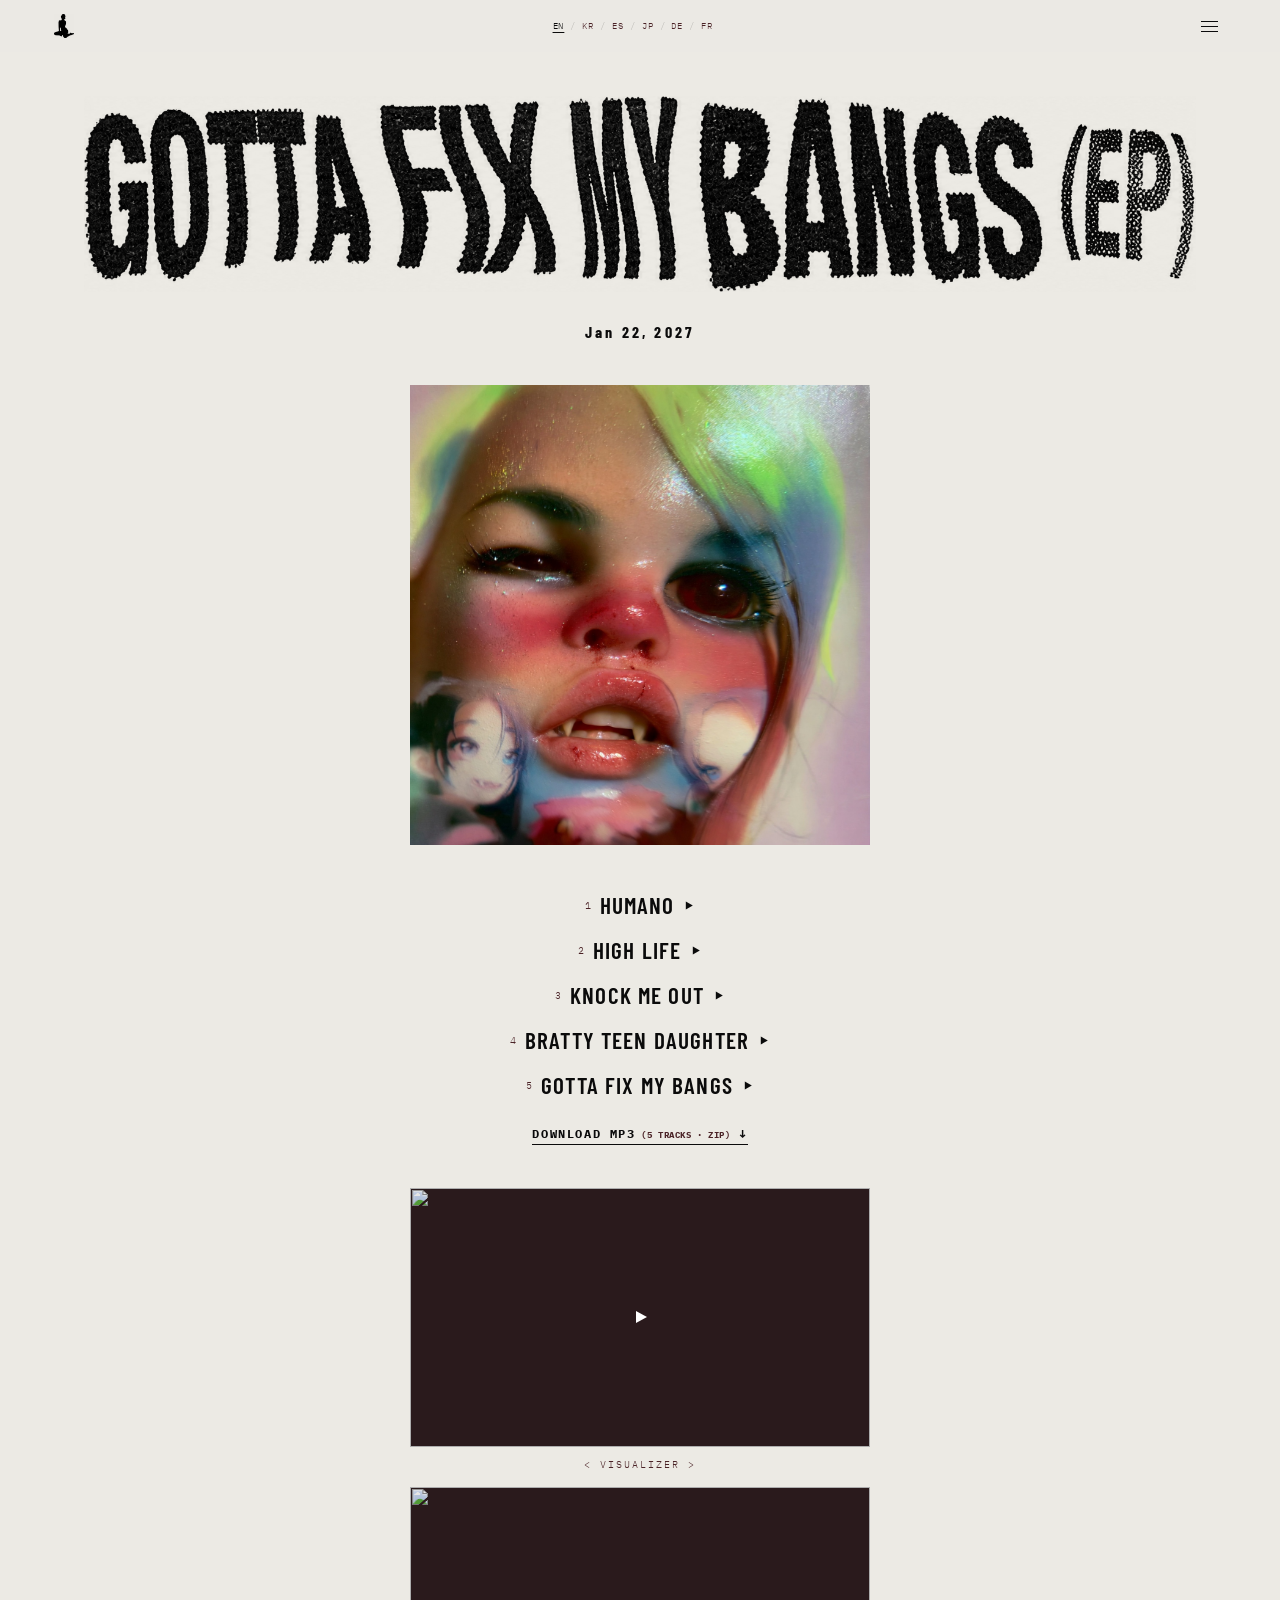
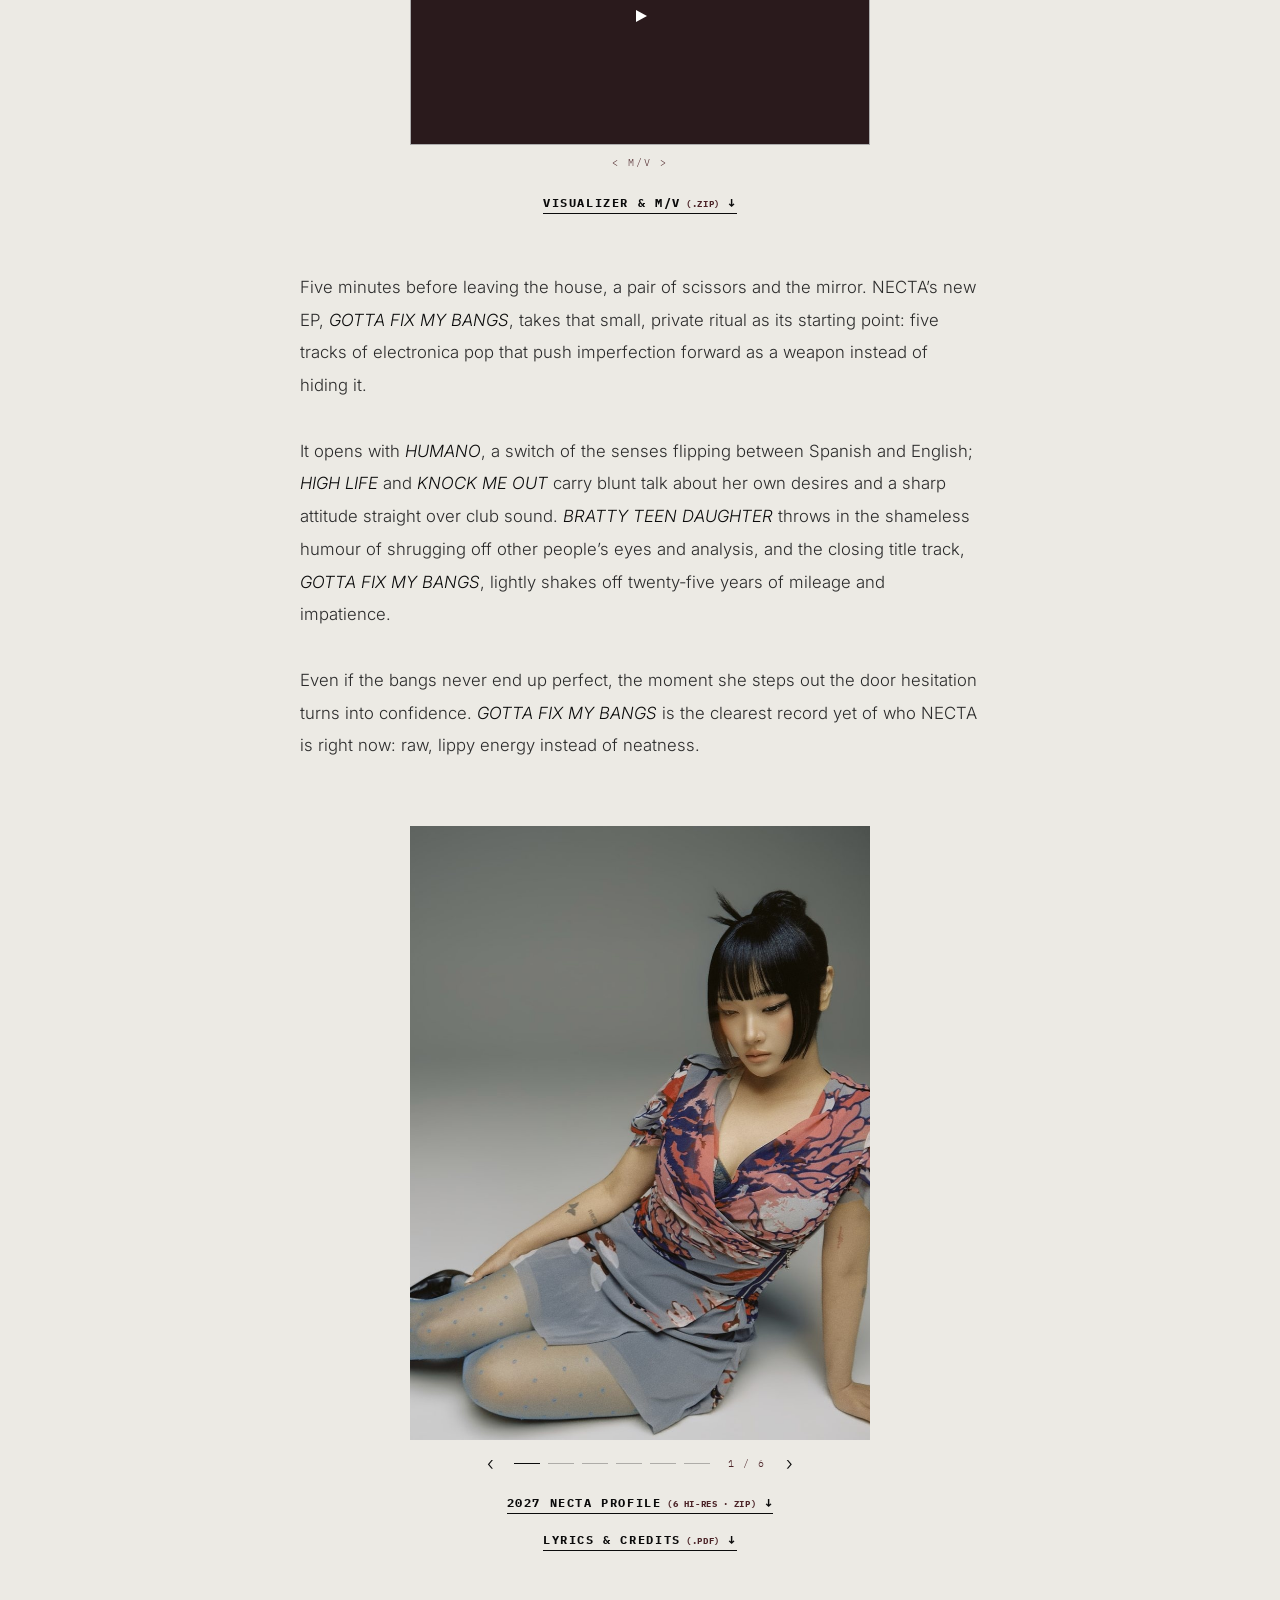
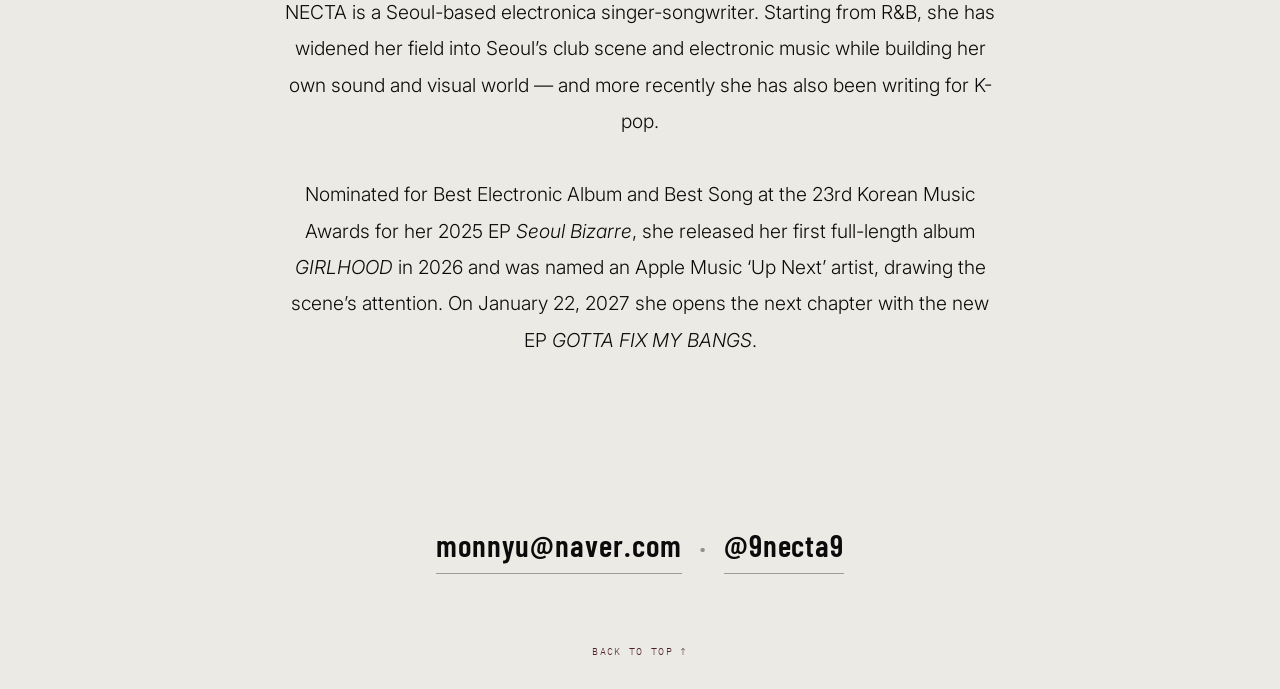
==== index.html @ b42c8fb1 "Background: pink on mobile, neutral paper on desktop (768px+)" ====
<!DOCTYPE html>
<html lang="en" data-lang="en">
<head>
<meta charset="utf-8">
<meta name="viewport" content="width=device-width, initial-scale=1">
<title>NECTA — GOTTA FIX MY BANGS</title>
<meta name="description" content="NECTA — Seoul-based electronica singer-songwriter. New EP 'GOTTA FIX MY BANGS', January 22, 2027. Press photos, contact.">
<meta property="og:type" content="website">
<meta property="og:site_name" content="NECTA">
<meta property="og:title" content="NECTA — GOTTA FIX MY BANGS">
<meta property="og:description" content="Seoul-based electronica singer-songwriter. New EP 'GOTTA FIX MY BANGS' — January 22, 2027.">
<meta property="og:url" content="https://9necta9.github.io/">
<meta property="og:image" content="https://9necta9.github.io/assets/photos/og-sq.jpg">
<meta name="twitter:card" content="summary_large_image">
<meta name="theme-color" content="#e85d6f">
<link rel="icon" href="assets/favicon.svg" type="image/svg+xml">
<link rel="apple-touch-icon" href="assets/photos/og-sq.jpg">
<link rel="preconnect" href="https://fonts.googleapis.com">
<link rel="preconnect" href="https://fonts.gstatic.com" crossorigin>
<link href="https://fonts.googleapis.com/css2?family=Barlow+Condensed:wght@500;600;700;800&family=IBM+Plex+Mono:wght@400;500&family=Inter:wght@300;400;500&family=Instrument+Serif:ital@0;1&family=Noto+Sans+KR:wght@300;400;600&family=Noto+Sans+JP:wght@300;400;600&display=swap" rel="stylesheet">
<link rel="stylesheet" href="assets/css/style.css?v=92">
</head>
<body>

<a class="skip" href="#main"><span class="en">Skip to content</span><span class="kr">본문으로</span><span class="es">Ir al contenido</span><span class="jp">本文へ</span><span class="de">Zum Inhalt</span><span class="fr">Aller au contenu</span></a>

<header class="nav" id="siteNav">
  <a class="brand" href="#top" aria-label="NECTA — top"><img class="brand-mark" src="assets/cursor-necta.png" alt="NECTA" width="39" height="48"></a>
  <div class="lang" role="group" aria-label="Language / 언어 / Idioma / 言語 / Sprache">
    <button type="button" data-set-lang="en" class="is-active" aria-pressed="true">EN</button>
    <span class="lang-sep" aria-hidden="true">/</span>
    <button type="button" data-set-lang="kr" aria-pressed="false">KR</button>
    <span class="lang-sep" aria-hidden="true">/</span>
    <button type="button" data-set-lang="es" aria-pressed="false">ES</button>
    <span class="lang-sep" aria-hidden="true">/</span>
    <button type="button" data-set-lang="jp" aria-pressed="false">JP</button>
    <span class="lang-sep" aria-hidden="true">/</span>
    <button type="button" data-set-lang="de" aria-pressed="false">DE</button>
    <span class="lang-sep" aria-hidden="true">/</span>
    <button type="button" data-set-lang="fr" aria-pressed="false">FR</button>
  </div>
  <button class="menu-btn" id="menuBtn" type="button" aria-expanded="false" aria-controls="navLinks" aria-label="Menu">
    <span class="menu-ico" aria-hidden="true"><i></i><i></i><i></i></span>
  </button>

  <nav class="nav-links" id="navLinks" aria-label="Index">
    <a href="#ep"><span class="en">EP</span><span class="kr">EP</span><span class="es">EP</span><span class="jp">EP</span><span class="de">EP</span></a>
    <a href="#info"><span class="en">Contact</span><span class="kr">연락</span><span class="es">Contacto</span><span class="jp">お問い合わせ</span><span class="de">Kontakt</span><span class="fr">Contact</span></a>
  </nav>
</header>

<main id="main">

  <!-- POSTER -->
  <section class="poster" id="ep">
    <div class="wrap">

      <h2 class="poster-title">
        <img class="poster-title-img" src="assets/title-gotta-fix-my-bangs.png" alt="GOTTA FIX MY BANGS (EP)" width="1882" height="332">
      </h2>

      <p class="poster-date">
        <span class="en">Jan 22, 2027</span>
        <span class="kr">2027.01.22</span>
        <span class="es">22 de enero de 2027</span>
        <span class="jp">2027.01.22</span>
        <span class="de">22.01.2027</span>
        <span class="fr">22 janv. 2027</span>
      </p>

      <figure class="cover-art">
        <img src="assets/covers/high-life.jpg" alt="GOTTA FIX MY BANGS — cover art" width="1254" height="1254">
      </figure>

      <ol class="tracks">
        <li>
          <button class="tr-row" type="button" data-src="assets/audio/01-humano.mp3" data-title="HUMANO" aria-label="Play HUMANO">
            <span class="tr-n">1</span>
            <span class="tr-t">HUMANO</span>
            <svg class="tr-ico tr-ico--play" viewBox="0 0 24 24" aria-hidden="true"><path d="M7 4.5v15L20 12z"/></svg>
            <svg class="tr-ico tr-ico--pause" viewBox="0 0 24 24" aria-hidden="true"><path d="M6.5 4.5h4v15h-4zM13.5 4.5h4v15h-4z"/></svg>
          </button>
        </li>
        <li>
          <button class="tr-row" type="button" data-src="assets/audio/02-high-life.mp3" data-title="HIGH LIFE" aria-label="Play HIGH LIFE">
            <span class="tr-n">2</span>
            <span class="tr-t">HIGH LIFE</span>
            <svg class="tr-ico tr-ico--play" viewBox="0 0 24 24" aria-hidden="true"><path d="M7 4.5v15L20 12z"/></svg>
            <svg class="tr-ico tr-ico--pause" viewBox="0 0 24 24" aria-hidden="true"><path d="M6.5 4.5h4v15h-4zM13.5 4.5h4v15h-4z"/></svg>
          </button>
        </li>
        <li>
          <button class="tr-row" type="button" data-src="assets/audio/03-knock-me-out.mp3" data-title="KNOCK ME OUT" aria-label="Play KNOCK ME OUT">
            <span class="tr-n">3</span>
            <span class="tr-t">KNOCK ME OUT</span>
            <svg class="tr-ico tr-ico--play" viewBox="0 0 24 24" aria-hidden="true"><path d="M7 4.5v15L20 12z"/></svg>
            <svg class="tr-ico tr-ico--pause" viewBox="0 0 24 24" aria-hidden="true"><path d="M6.5 4.5h4v15h-4zM13.5 4.5h4v15h-4z"/></svg>
          </button>
        </li>
        <li>
          <button class="tr-row" type="button" data-src="assets/audio/04-bratty-teen-daughter.mp3" data-title="BRATTY TEEN DAUGHTER" aria-label="Play BRATTY TEEN DAUGHTER">
            <span class="tr-n">4</span>
            <span class="tr-t">BRATTY TEEN DAUGHTER</span>
            <svg class="tr-ico tr-ico--play" viewBox="0 0 24 24" aria-hidden="true"><path d="M7 4.5v15L20 12z"/></svg>
            <svg class="tr-ico tr-ico--pause" viewBox="0 0 24 24" aria-hidden="true"><path d="M6.5 4.5h4v15h-4zM13.5 4.5h4v15h-4z"/></svg>
          </button>
        </li>
        <li>
          <button class="tr-row" type="button" data-src="assets/audio/gotta-fix-my-bangs.mp3" data-title="GOTTA FIX MY BANGS" aria-label="Play GOTTA FIX MY BANGS">
            <span class="tr-n">5</span>
            <span class="tr-t">GOTTA FIX MY BANGS</span>
            <svg class="tr-ico tr-ico--play" viewBox="0 0 24 24" aria-hidden="true"><path d="M7 4.5v15L20 12z"/></svg>
            <svg class="tr-ico tr-ico--pause" viewBox="0 0 24 24" aria-hidden="true"><path d="M6.5 4.5h4v15h-4zM13.5 4.5h4v15h-4z"/></svg>
          </button>
        </li>
      </ol>

      <p class="press-dl track-dl">
        <a href="assets/NECTA-GOTTA-FIX-MY-BANGS-EP.zip" download="NECTA-GOTTA-FIX-MY-BANGS-EP.zip">
          <span class="en">Download MP3<em> (5 tracks · ZIP)</em></span>
          <span class="kr">음원 다운로드<em> (5곡 · ZIP)</em></span>
          <span class="es">Descargar MP3<em> (5 canciones · ZIP)</em></span>
          <span class="jp">音源ダウンロード<em>（5曲 · ZIP）</em></span>
          <span class="de">MP3 herunterladen<em> (5 Tracks · ZIP)</em></span>
          <span class="fr">Télécharger le MP3<em> (5 titres · ZIP)</em></span>
          <span aria-hidden="true">↓</span>
        </a>
      </p>
      <audio id="trAudio" preload="metadata"></audio>

      <div class="vids" id="videos">
        <figure class="vid-item">
          <div class="vid" data-id="TMpNwV3jur4" data-title="TONGUES ON FIRE (feat. YOUHA)">
            <button class="vid-btn" type="button" aria-label="Play TONGUES ON FIRE (feat. YOUHA)">
              <img src="https://i.ytimg.com/vi/TMpNwV3jur4/hqdefault.jpg" alt="" loading="lazy">
              <span class="vid-play" aria-hidden="true"></span>
            </button>
          </div>

          <figcaption class="vid-cap">&lt; Visualizer &gt;</figcaption>
        </figure>
        <figure class="vid-item">
          <div class="vid" data-id="tYMHT1vPHUU" data-title="PUT THEM IN SHOYU">
            <button class="vid-btn" type="button" aria-label="Play PUT THEM IN SHOYU">
              <img src="https://i.ytimg.com/vi/tYMHT1vPHUU/hqdefault.jpg" alt="" loading="lazy">
              <span class="vid-play" aria-hidden="true"></span>
            </button>
          </div>
          <figcaption class="vid-cap">&lt; M/V &gt;</figcaption>
        </figure>
      </div>

      <p class="press-dl video-dl">
        <a href="#videos" aria-disabled="true">
          <span>Visualizer &amp; M/V<em> (.zip)</em></span>
          <span aria-hidden="true">↓</span>
        </a>
      </p>

      <div class="album-note">
        <span class="en">Five minutes before leaving the house, a pair of scissors and the mirror. NECTA’s new EP, <em>GOTTA FIX MY BANGS</em>, takes that small, private ritual as its starting point: five tracks of electronica pop that push imperfection forward as a weapon instead of hiding it.<br><br>It opens with <em>HUMANO</em>, a switch of the senses flipping between Spanish and English; <em>HIGH LIFE</em> and <em>KNOCK ME OUT</em> carry blunt talk about her own desires and a sharp attitude straight over club sound. <em>BRATTY TEEN DAUGHTER</em> throws in the shameless humour of shrugging off other people’s eyes and analysis, and the closing title track, <em>GOTTA FIX MY BANGS</em>, lightly shakes off twenty-five years of mileage and impatience.<br><br>Even if the bangs never end up perfect, the moment she steps out the door hesitation turns into confidence. <em>GOTTA FIX MY BANGS</em> is the clearest record yet of who NECTA is right now: raw, lippy energy instead of neatness.</span>
        <span class="kr">외출을 5분 남기고 거울 앞에서 가위로 앞머리를 다듬는 짧은 시간. NECTA의 새 EP 「GOTTA FIX MY BANGS」는 그 사소하고 개인적인 의식을 출발점으로 삼아, 불완전함을 숨기기보다 오히려 무기로 밀고 나가는 다섯 곡의 일렉트로니카 팝이다.<br><br>스페인어와 영어를 오가며 감각의 스위치를 켜는 오프닝 〈HUMANO〉에서 시작해, 〈HIGH LIFE〉와 〈KNOCK ME OUT〉에서는 자신의 욕망을 숨기지 않는 직설적인 화법과 날 선 태도가 클럽 사운드 위에 그대로 실린다. 이어지는 〈BRATTY TEEN DAUGHTER〉는 타인의 시선과 분석을 가볍게 밀어내는 뻔뻔한 유머를 던지고, 마지막 타이틀곡 〈GOTTA FIX MY BANGS〉는 25년의 궤적과 조급함마저 가볍게 털어낸다.<br><br>앞머리를 완벽하게 고치지 못했더라도 결국 문 밖으로 나서는 순간, 주저함은 자신감으로 바뀐다. 「GOTTA FIX MY BANGS」는 단정함 대신 삐죽거리는 날것의 에너지를 택한 지금의 NECTA를 가장 선명하게 보여주는 기록이다.</span>
        <span class="es">Cinco minutos antes de salir, unas tijeras y el espejo. El nuevo EP de NECTA, <em>GOTTA FIX MY BANGS</em>, toma ese pequeño ritual privado como punto de partida: cinco canciones de pop electrónico que empujan la imperfección hacia adelante como un arma en vez de esconderla.<br><br>Abre con <em>HUMANO</em>, un interruptor de los sentidos que alterna entre el español y el inglés; en <em>HIGH LIFE</em> y <em>KNOCK ME OUT</em>, la forma directa de hablar de sus propios deseos y una actitud afilada se suben tal cual al sonido de club. <em>BRATTY TEEN DAUGHTER</em> lanza el humor descarado de apartar la mirada y el análisis ajenos, y el tema que cierra, <em>GOTTA FIX MY BANGS</em>, se sacude con ligereza veinticinco años de recorrido y prisa.<br><br>Aunque el flequillo no quede perfecto, en el momento de salir por la puerta la duda se convierte en confianza. <em>GOTTA FIX MY BANGS</em> es el registro más nítido de quién es NECTA ahora: energía cruda y respondona en lugar de pulcritud.</span>
        <span class="jp">出かける5分前、鏡の前でハサミを手に前髪を整える、その短い時間。NECTAの新作EP『GOTTA FIX MY BANGS』は、そのささやかで個人的な儀式を出発点に、不完全さを隠すのではなく武器として押し出す5曲のエレクトロニカ・ポップだ。<br><br>スペイン語と英語を行き来しながら感覚のスイッチを入れるオープニング「HUMANO」から始まり、「HIGH LIFE」「KNOCK ME OUT」では自分の欲望を隠さない直球の言葉と鋭い態度がクラブ・サウンドの上にそのまま乗る。続く「BRATTY TEEN DAUGHTER」は他人の視線や分析を軽く押し返す厚かましいユーモアを投げ、最後のタイトル曲「GOTTA FIX MY BANGS」は25年の軌跡と焦りさえも軽く振り払う。<br><br>前髪を完璧に直せなくても、結局ドアを出るその瞬間、ためらいは自信に変わる。『GOTTA FIX MY BANGS』は、整った姿ではなく、とがった生のエネルギーを選んだ今のNECTAを最も鮮明に映す記録だ。</span>
        <span class="de">Fünf Minuten vor dem Losgehen, eine Schere und der Spiegel. NECTAs neue EP <em>GOTTA FIX MY BANGS</em> nimmt dieses kleine, private Ritual zum Ausgangspunkt: fünf Stücke Elektronik-Pop, die Unvollkommenheit nicht verstecken, sondern als Waffe nach vorn schieben.<br><br>Sie beginnt mit <em>HUMANO</em>, einem Umschalten der Sinne zwischen Spanisch und Englisch; <em>HIGH LIFE</em> und <em>KNOCK ME OUT</em> tragen direkte Rede über ihre eigenen Begierden und eine scharfe Haltung direkt über den Club-Sound. <em>BRATTY TEEN DAUGHTER</em> wirft den frechen Humor hinterher, der fremde Blicke und Analysen beiseiteschiebt, und der abschließende Titeltrack <em>GOTTA FIX MY BANGS</em> schüttelt fünfundzwanzig Jahre Weg und Ungeduld leicht ab.<br><br>Auch wenn der Pony am Ende nicht perfekt sitzt: In dem Moment, in dem sie zur Tür hinausgeht, wird Zögern zu Selbstsicherheit. <em>GOTTA FIX MY BANGS</em> ist die bisher klarste Aufnahme davon, wer NECTA gerade ist — rohe, vorlaute Energie statt Ordentlichkeit.</span>
        <span class="fr">Cinq minutes avant de sortir, des ciseaux et le miroir. Le nouvel EP de NECTA, <em>GOTTA FIX MY BANGS</em>, prend ce petit rituel intime comme point de départ : cinq titres d’électro-pop qui poussent l’imperfection en avant comme une arme plutôt que de la cacher.<br><br>Il s’ouvre avec <em>HUMANO</em>, un interrupteur des sens qui bascule entre l’espagnol et l’anglais ; sur <em>HIGH LIFE</em> et <em>KNOCK ME OUT</em>, la parole directe sur ses propres désirs et une attitude acérée passent telles quelles sur le son de club. <em>BRATTY TEEN DAUGHTER</em> lance l’humour effronté qui repousse les regards et les analyses des autres, et le morceau-titre final, <em>GOTTA FIX MY BANGS</em>, secoue légèrement vingt-cinq ans de route et d’impatience.<br><br>Même si la frange n’est jamais parfaite, au moment de franchir la porte l’hésitation devient de l’assurance. <em>GOTTA FIX MY BANGS</em> est le document le plus net de ce que NECTA est aujourd’hui : une énergie brute et insolente plutôt que du bon ordre.</span>
      </div>



      <figure class="hero-cut">
        <div class="hero-media">
          <div class="hero-track" id="heroTrack">
            <div class="hero-slide is-active" style="--pos:50% 9%">
              <img src="assets/photos/hero-sq.jpg" srcset="assets/photos/hero-sq-1200.jpg 1200w, assets/photos/hero-sq.jpg 2000w"
                   sizes="(max-width:860px) 92vw, 40vw" alt="NECTA in a floral wrap dress, seated on the floor of a pale studio, looking down" fetchpriority="high">
            </div>
            <div class="hero-slide" style="--pos:50% 12%;--bright:1.06">
              <img src="assets/photos/necta-01-1600.jpg" srcset="assets/photos/necta-01-900.jpg 900w, assets/photos/necta-01-1600.jpg 1600w"
                   sizes="(max-width:860px) 92vw, 40vw" alt="NECTA seen in profile in a dark doorway, hair tied up, floral dress" loading="lazy">
            </div>
            <div class="hero-slide" style="--pos:50% 12%">
              <img src="assets/photos/necta-03-1600.jpg" srcset="assets/photos/necta-03-900.jpg 900w, assets/photos/necta-03-1600.jpg 1600w"
                   sizes="(max-width:860px) 92vw, 40vw" alt="Motion-blurred portrait of NECTA with hands at her neck against a grey studio wall" loading="lazy">
            </div>
            <div class="hero-slide" style="--pos:50% 10%;--bright:1.14">
              <img src="assets/photos/necta-04-1600.jpg" srcset="assets/photos/necta-04-900.jpg 900w, assets/photos/necta-04-1600.jpg 1600w"
                   sizes="(max-width:860px) 92vw, 40vw" alt="NECTA standing full length in a dark doorway, floral wrap dress" loading="lazy">
            </div>
            <div class="hero-slide" style="--pos:50% 8%;--bright:0.98">
              <img src="assets/photos/necta-05-1600.jpg" srcset="assets/photos/necta-05-900.jpg 900w, assets/photos/necta-05-1600.jpg 1600w"
                   sizes="(max-width:860px) 92vw, 40vw" alt="Close-up portrait of NECTA looking directly at the camera, blunt fringe" loading="lazy">
            </div>
            <div class="hero-slide" style="--pos:46% 42%;--bright:0.96">
              <img src="assets/photos/necta-06-1600.jpg" srcset="assets/photos/necta-06-900.jpg 900w, assets/photos/necta-06-1600.jpg 1600w"
                   sizes="(max-width:860px) 92vw, 40vw" alt="Horizontal close-up of NECTA’s face against a warm ochre wall" loading="lazy">
            </div>
          </div>
        </div>
        <figcaption class="hero-caption">
          <button class="hero-arrow" id="heroPrev" type="button" aria-label="Previous photo">‹</button>
          <div class="hero-dots" id="heroDots" aria-label="Photo slideshow">
            <button type="button" class="is-active" aria-label="Photo 1" aria-current="true"></button>
            <button type="button" aria-label="Photo 2"></button>
            <button type="button" aria-label="Photo 3"></button>
            <button type="button" aria-label="Photo 4"></button>
            <button type="button" aria-label="Photo 5"></button>
            <button type="button" aria-label="Photo 6"></button>
          </div>
          <span class="hero-count" aria-live="polite"><span id="heroCount">1</span> / 6</span>
          <button class="hero-arrow" id="heroNext" type="button" aria-label="Next photo">›</button>
        </figcaption>
      </figure>
      <p class="press-dl">
        <a href="assets/2027-NECTA-PROFILE.zip" download="2027-NECTA-PROFILE.zip">
          <span>2027 NECTA PROFILE<em> (6 hi-res · ZIP)</em></span>
          <span aria-hidden="true">↓</span>
        </a>
      </p>

      <p class="press-dl lyrics-dl">
        <a href="assets/NECTA-GOTTA-FIX-MY-BANGS-LYRICS-AND-CREDITS.pdf" download="NECTA-GOTTA-FIX-MY-BANGS-LYRICS-AND-CREDITS.pdf">
          <span>LYRICS &amp; CREDITS<em> (.pdf)</em></span>
          <span aria-hidden="true">↓</span>
        </a>
      </p>

      <p class="bio">
        <span class="en">NECTA is a Seoul-based electronica singer-songwriter. Starting from R&amp;B, she has widened her field into Seoul’s club scene and electronic music while building her own sound and visual world — and more recently she has also been writing for K-pop.<br><br>Nominated for Best Electronic Album and Best Song at the 23rd Korean Music Awards for her 2025 EP <em>Seoul Bizarre</em>, she released her first full-length album <em>GIRLHOOD</em> in 2026 and was named an Apple Music ‘Up Next’ artist, drawing the scene’s attention. On January 22, 2027 she opens the next chapter with the new EP <em>GOTTA FIX MY BANGS</em>.</span>
        <span class="kr">NECTA(넥타)는 서울을 기반으로 활동하는 일렉트로니카 싱어송라이터다. R&B에서 출발해 서울의 클럽 씬과 전자음악으로 영역을 넓히며 자신만의 사운드와 비주얼을 구축해 왔고, 최근에는 K-POP 송라이팅 작업도 함께 이어가고 있다.<br><br>2025년 EP 「Seoul Bizarre」로 제23회 한국대중음악상 최우수 일렉트로닉 음반·노래 부문 후보에 올랐고, 2026년 첫 정규 앨범 「GIRLHOOD」와 Apple Music ‘Up Next’ 선정을 거치며 씬의 주목을 받았다. 2027년 1월 22일, 새 EP 「GOTTA FIX MY BANGS」로 다음 챕터를 연다.</span>
        <span class="es">NECTA es una cantautora de electrónica radicada en Seúl. Partió del R&amp;B y amplió su terreno hacia la escena de club y la música electrónica de Seúl mientras construía su propio sonido y universo visual; más recientemente también escribe para K-pop.<br><br>Nominada al Mejor Álbum Electrónico y a la Mejor Canción en los 23.º Korean Music Awards por su EP <em>Seoul Bizarre</em> (2025), publicó en 2026 su primer álbum de larga duración, <em>GIRLHOOD</em>, y fue elegida artista «Up Next» de Apple Music, captando la atención de la escena. El 22 de enero de 2027 abre el siguiente capítulo con el nuevo EP <em>GOTTA FIX MY BANGS</em>.</span>
        <span class="jp">NECTAは、ソウルを拠点に活動するエレクトロニカ・シンガーソングライター。R&amp;Bから出発し、ソウルのクラブ・シーンとエレクトロニック・ミュージックへと活動の幅を広げ、自身のサウンドとビジュアルを築いてきた。近年はK-POPのソングライティングも手がけている。<br><br>2025年のEP『Seoul Bizarre』で第23回 韓国大衆音楽賞の最優秀エレクトロニック・アルバム賞・楽曲賞にノミネート。2026年には初のフルアルバム『GIRLHOOD』を発表し、Apple Music「Up Next」に選出されるなど、シーンの注目を集めた。2027年1月22日、新EP『GOTTA FIX MY BANGS』で次の章を開く。</span>
        <span class="de">NECTA ist eine in Seoul lebende elektronische Singer-Songwriterin. Sie kommt aus dem R&amp;B, hat ihr Feld auf die Clubszene und die elektronische Musik Seouls ausgeweitet und dabei einen eigenen Sound und eine eigene visuelle Welt aufgebaut; zuletzt schreibt sie auch für K-Pop.<br><br>Für ihre EP <em>Seoul Bizarre</em> (2025) wurde sie bei den 23. Korean Music Awards als bestes elektronisches Album und bester Song nominiert; 2026 folgten ihr erstes Album <em>GIRLHOOD</em> und die Aufnahme in Apple Musics „Up Next“, die ihr die Aufmerksamkeit der Szene einbrachte. Am 22. Januar 2027 eröffnet sie mit der neuen EP <em>GOTTA FIX MY BANGS</em> das nächste Kapitel.</span>
        <span class="fr">NECTA est une autrice-compositrice-interprète électronique basée à Séoul. Partie du R&amp;B, elle a élargi son terrain vers la scène club et la musique électronique de Séoul tout en construisant son propre son et son univers visuel ; plus récemment, elle écrit aussi pour la K-pop.<br><br>Nommée au Meilleur album électronique et à la Meilleure chanson aux 23es Korean Music Awards pour son EP <em>Seoul Bizarre</em> (2025), elle a publié en 2026 son premier album, <em>GIRLHOOD</em>, et a été retenue parmi les artistes « Up Next » d’Apple Music, attirant l’attention de la scène. Le 22 janvier 2027, elle ouvre le chapitre suivant avec le nouvel EP <em>GOTTA FIX MY BANGS</em>.</span>
      </p>

    </div>
  </section>

  <!-- INFO -->
  <section class="info" id="info">
    <div class="wrap">




      <p class="contact-big">
        <a href="mailto:monnyu@naver.com">monnyu@naver.com</a>
        <span class="dot" aria-hidden="true">·</span>
        <a href="https://instagram.com/9necta9" target="_blank" rel="noopener">@9necta9</a>
      </p>
    </div>
  </section>

</main>

<footer class="foot">
  <div class="foot-inner">
    <a class="foot-top" href="#top">
      <span class="en">Back to top</span><span class="kr">맨 위로</span><span class="es">Volver arriba</span><span class="jp">ページ上部へ</span><span class="de">Nach oben</span><span class="fr">Haut de page</span>
      <span aria-hidden="true">↑</span>
    </a>
  </div>
</footer>

<script src="assets/js/main.js?v=58" defer></script>
</body>
</html>
---- assets/css/style.css ----
/* ============================================================
   NECTA — GOTTA FIX MY BANGS
   zine poster — cherry-pink paper, black ink
   ============================================================ */

:root{
  /* pink sampled from the dress in hero-sq.jpg (hsl 7°, s 40, l 86) */
  --paper:#e85d6f;
  --nav-bg:rgba(232,93,111,.92);
  --ink:#0b0b0b;
  --ink-2:#2b2b2b;
  --muted:#4a2226;
  --rule:rgba(11,11,11,.14);
  --rule-strong:rgba(11,11,11,.8);
  --nav-h:52px;
  --max:1220px;
  --pad:clamp(18px,4.6vw,54px);
  --sans:"Inter","Helvetica Neue",Helvetica,Arial,"Noto Sans KR","Noto Sans JP","Apple SD Gothic Neo",sans-serif;
  --cond:"Barlow Condensed","Oswald","Arial Narrow",Arial,sans-serif;
  --serif:"Instrument Serif","Times New Roman",Times,serif;
  --mono:"IBM Plex Mono",ui-monospace,SFMono-Regular,Menlo,monospace;
}

*,*::before,*::after{box-sizing:border-box}

html{-webkit-text-size-adjust:100%;scroll-behavior:smooth;max-width:100%;overflow-x:clip}

body{
  margin:0;
  padding-bottom:0;
  background:var(--paper);
  color:var(--ink);
  font-family:var(--sans);
  font-size:16px;
  font-weight:300;
  line-height:1.7;
  -webkit-font-smoothing:antialiased;
  -moz-osx-font-smoothing:grayscale;
  overflow-x:clip;
}

img{max-width:100%;display:block}
a{color:inherit;text-decoration:none}
button{font:inherit;color:inherit;border-radius:0;background:none;border:0}
::selection{background:var(--ink);color:var(--paper)}

/* language switch — en / kr / es / jp / de */
[data-lang] .en,[data-lang] .kr,[data-lang] .es,[data-lang] .jp,[data-lang] .de,[data-lang] .fr{display:none !important}
html[data-lang="en"] .en,
html[data-lang="kr"] .kr,
html[data-lang="es"] .es,
html[data-lang="jp"] .jp,
html[data-lang="de"] .de,
html[data-lang="fr"] .fr{display:inline !important}

.skip{
  position:absolute;left:-9999px;top:0;z-index:300;
  background:var(--ink);color:var(--paper);padding:10px 16px;font-size:12px;
}
.skip:focus{left:16px;top:16px}

/* ============================================================
   HEADER
   ============================================================ */
.nav{
  position:fixed;top:0;left:0;right:0;z-index:100;
  height:var(--nav-h);
  display:flex;align-items:center;justify-content:space-between;gap:clamp(8px,2vw,20px);
  padding:0 var(--pad);
  background:var(--nav-bg);
}
.brand{
  display:inline-flex;align-items:center;gap:7px;
  font-family:var(--cond);font-weight:700;
  font-size:clamp(15px,2vw,18px);line-height:1;letter-spacing:.08em;text-transform:uppercase;
  color:var(--ink);white-space:nowrap;
}
.brand-mark{height:24px;width:auto;display:block}
.lang{
  display:flex;align-items:center;gap:3px;
  font-family:var(--mono);font-size:9px;letter-spacing:.1em;
}
.lang button{
  padding:3px 1px;color:var(--muted);
  font-family:inherit;font-size:inherit;letter-spacing:inherit;text-transform:uppercase;
  transition:color .2s ease;
}
.lang button:hover{color:var(--ink)}
.lang button.is-active{color:var(--ink);text-decoration:underline;text-underline-offset:3px}
.lang-sep{color:rgba(11,11,11,.22);margin:0 2px}

.menu-btn{
  width:34px;height:var(--nav-h);
  display:grid;place-items:center;
  color:var(--ink);
  transition:color .25s ease;
}
.menu-btn:hover{color:var(--muted)}
.menu-ico{position:relative;display:block;width:17px;height:11px}
.menu-ico i{
  position:absolute;left:0;width:100%;height:1px;background:currentColor;
  transition:transform .3s ease,opacity .2s ease;
}
.menu-ico i:nth-child(1){top:0}
.menu-ico i:nth-child(2){top:5px}
.menu-ico i:nth-child(3){top:10px}
.nav.is-open .menu-ico i:nth-child(1){transform:translateY(5px) rotate(45deg)}
.nav.is-open .menu-ico i:nth-child(2){opacity:0}
.nav.is-open .menu-ico i:nth-child(3){transform:translateY(-5px) rotate(-45deg)}

.nav-links{
  position:fixed;inset:0;z-index:-1;
  display:flex;flex-direction:column;justify-content:center;gap:0;
  padding:calc(var(--nav-h) + 24px) var(--pad) 48px;
  background:var(--paper);
  opacity:0;pointer-events:none;
  transition:opacity .3s ease;
}
.nav-links a{
  display:block;width:min(100%,560px);
  padding:14px 0;
  font-family:var(--serif);font-style:italic;font-weight:400;
  font-size:clamp(1.7rem,4.4vw,2.6rem);line-height:1.15;
  transition:padding-left .25s ease,color .25s ease;
}
.nav-links a:hover,.nav-links a.is-current{padding-left:10px;color:var(--muted)}
.nav.is-open .nav-links{opacity:1;pointer-events:auto;z-index:110}

/* ============================================================
   POSTER
   ============================================================ */
.wrap{max-width:var(--max);margin:0 auto;padding:0 var(--pad)}

.poster{
  text-align:center;
  padding:calc(var(--nav-h) + clamp(18px,3vw,36px)) 0 0;
}

.cover-art{
  width:min(74vw,280px);max-width:280px;margin:clamp(20px,3vw,30px) auto 0;
}
.cover-art img{
  display:block;
  width:100%;height:auto;
  aspect-ratio:1/1;
  object-fit:cover;
  background:#d9c3bf;
}

.poster-title{
  margin:0;
  font-size:0;line-height:0;
}
.poster-title-img{display:block;width:100%;height:auto;margin:0 auto}

.poster-name{
  display:flex;align-items:baseline;justify-content:center;
  gap:clamp(8px,1.2vw,13px);
  margin:clamp(8px,1.4vw,14px) 0 0;
}
.poster-dot{font-family:var(--mono);font-size:10px;color:var(--muted)}
.poster-name-text{
  font-family:var(--cond);font-weight:600;
  font-size:clamp(1.5rem,3vw,2.5rem);
  line-height:1;letter-spacing:.09em;text-transform:uppercase;
}
.poster-loc{
  font-family:var(--mono);font-size:9px;letter-spacing:.16em;text-transform:uppercase;
  color:var(--muted);
}

.poster-meta{
  display:flex;flex-direction:column;align-items:center;
  gap:clamp(12px,1.8vw,18px);
  margin-top:clamp(14px,2.2vw,24px);
}
.poster-date{
  margin:clamp(15px,2.2vw,22px) 0 0;
  font-family:var(--cond);font-weight:700;
  font-size:clamp(12px,1.5vw,14px);letter-spacing:.16em;
  color:var(--ink);
}
.tracks{
  list-style:none;
  margin:clamp(22px,3vw,34px) auto 0;padding:0 12px;
  width:100%;max-width:100%;min-width:0;
  display:flex;flex-direction:column;align-items:center;
  text-align:center;gap:8px;
}
.tracks li{
  display:inline-flex;align-items:center;justify-content:center;
  gap:8px;flex-wrap:wrap;max-width:100%;
}
.tr-row{
  display:inline-flex;align-items:center;gap:8px;
  padding:2px 4px;border:0;background:none;
  font:inherit;color:inherit;
  transition:color .2s ease,opacity .2s ease;
  max-width:100%;
}
.tr-row:hover .tr-t{text-decoration:underline;text-underline-offset:4px;text-decoration-thickness:1px}
.tr-n{font-family:var(--mono);font-size:8.5px;letter-spacing:.1em;color:var(--muted);text-align:right}
.tr-t{
  font-family:var(--cond);font-weight:600;
  font-size:clamp(.92rem,1.8vw,1.2rem);line-height:1.25;letter-spacing:.05em;text-transform:uppercase;
  min-width:0;
}
.tr-ico{width:11px;height:11px;fill:currentColor;display:none;flex:0 0 auto}
.tr-ico--play{display:block}
.tr-row.is-on .tr-ico--play{display:none}
.tr-row.is-on .tr-ico--pause{display:block}
.tr-row.is-on .tr-t{opacity:.62}

/* ---------- two small video slots ---------- */
.vids{
  width:min(74vw,280px);max-width:280px;
  margin:clamp(24px,3.6vw,36px) auto 0;
  display:flex;flex-direction:column;gap:10px;
}
.vid-item{margin:0}
.vid-cap{
  margin:7px 0 0;text-align:center;
  font-family:var(--mono);font-size:8.5px;letter-spacing:.2em;
  text-transform:uppercase;color:var(--muted);
}
.vid{position:relative;aspect-ratio:16/9;overflow:hidden;background:#2a1a1c}
.vid-btn{
  display:block;width:100%;height:100%;padding:0;border:0;background:none;
}
.vid img{width:100%;height:100%;object-fit:cover;filter:brightness(.9) saturate(.95);transition:transform .8s ease,filter .4s ease}
.vid-btn:hover img{transform:scale(1.02);filter:brightness(1) saturate(1)}
.vid-play{
  position:absolute;top:50%;left:50%;transform:translate(-50%,-50%);
  width:26px;height:26px;display:grid;place-items:center;
}
.vid-play::after{
  content:"";width:0;height:0;margin-left:2px;
  border-left:8px solid #fff;border-top:5px solid transparent;border-bottom:5px solid transparent;
}
.vid iframe{position:absolute;inset:0;width:100%;height:100%;border:0;display:block}

/* ---------- 3:4 photo slideshow ---------- */
.hero-cut{
  margin:clamp(28px,4.4vw,56px) auto 0;
  width:min(74vw,280px);max-width:280px;
  position:relative;
}
.hero-media{
  position:relative;
  width:100%;
  aspect-ratio:3/4;
  min-height:0;height:auto;
  overflow:hidden;
  background:#d9c3bf;
  touch-action:pan-y;
  -webkit-user-select:none;user-select:none;
}
.hero-track{position:absolute;inset:0;width:100%;height:100%}
.hero-slide{
  position:absolute;inset:0;
  width:100%;height:100%;
  opacity:0;
  transition:opacity .55s ease;
  will-change:opacity;
}
.hero-slide.is-active{opacity:1;z-index:1}
.hero-slide img{
  width:100%;height:100%;object-fit:cover;
  object-position:var(--pos,50% 50%);
  filter:brightness(var(--bright,1)) saturate(.98);
  -webkit-user-drag:none;
}
.hero-caption{
  display:flex;align-items:center;justify-content:center;gap:14px;
  margin-top:10px;
}
.hero-arrow{
  font-family:var(--sans);font-size:15px;line-height:1;
  padding:0 2px;color:var(--ink);
  transition:color .2s ease;
}
.hero-arrow:hover{color:var(--muted)}
.hero-dots{display:flex;align-items:center;gap:8px}
.hero-dots button{
  width:20px;height:1px;padding:0;
  background:rgba(11,11,11,.28);
  transition:background .3s ease;
}
.hero-dots button:hover{background:rgba(11,11,11,.55)}
.hero-dots button.is-active{background:var(--ink)}
.hero-count{font-family:var(--mono);font-size:8.5px;letter-spacing:.14em;color:var(--muted)}

/* ============================================================
   INFO
   ============================================================ */
.info{padding:clamp(60px,9vw,120px) 0 clamp(40px,6vw,70px);text-align:center}
.album-note{
  max-width:60ch;margin:clamp(34px,5vw,60px) auto 0;
  text-align:left;color:var(--ink-2);
  font-size:clamp(.9rem,1.25vw,.98rem);line-height:1.9;
}
.album-note em{font-style:italic;color:var(--ink)}
html[data-lang="kr"] .album-note,
html[data-lang="jp"] .album-note{font-size:clamp(.92rem,1.2vw,.98rem);line-height:2}

.bio{
  margin:clamp(26px,4vw,44px) auto 0;max-width:52ch;text-align:center;
  font-family:var(--serif);font-weight:400;
  font-size:clamp(1.12rem,2.1vw,1.5rem);
  line-height:1.5;
}
.bio em{font-style:italic}
html[data-lang="kr"] .bio,
html[data-lang="jp"] .album-note{
  max-width:60ch;margin:clamp(34px,5vw,60px) auto 0;
  text-align:left;color:var(--ink-2);
  font-size:clamp(.9rem,1.25vw,.98rem);line-height:1.9;
}
.album-note em{font-style:italic;color:var(--ink)}
html[data-lang="kr"] .album-note,
html[data-lang="jp"] .album-note{font-size:clamp(.92rem,1.2vw,.98rem);line-height:2}

.bio{
  font-family:var(--sans);font-weight:300;
  font-size:clamp(.96rem,1.45vw,1.08rem);line-height:1.9;
}
.credits{
  margin:clamp(28px,4vw,44px) auto 0;max-width:34ch;
  font-family:var(--cond);font-weight:600;
  font-size:clamp(1.1rem,2.3vw,1.7rem);line-height:1.3;letter-spacing:.04em;
  text-transform:uppercase;color:var(--ink);
}
.links{
  list-style:none;margin:clamp(30px,5vw,52px) 0 0;padding:0;
  display:flex;flex-wrap:wrap;align-items:baseline;justify-content:center;gap:10px 0;
}
.links li{display:inline-flex;align-items:baseline;font-family:var(--mono);font-size:9.5px;letter-spacing:.12em;text-transform:uppercase}
.links li + li::before{content:"·";color:rgba(11,11,11,.32);margin:0 12px}
.links a{border-bottom:1px solid transparent;padding-bottom:2px;transition:border-color .25s ease,color .25s ease}
.links a:hover{border-color:var(--ink);color:var(--muted)}

.track-dl{margin-top:14px}
.video-dl{margin-top:14px}
.lyrics-dl{margin-top:12px}
.press-dl{
  margin:16px auto 0;text-align:center;
  font-family:var(--mono);font-size:9.5px;letter-spacing:.12em;text-transform:uppercase;
}
.press-dl a{border-bottom:1px solid var(--ink);padding-bottom:3px;font-weight:700;color:var(--ink);transition:border-color .25s ease,color .25s ease}
.press-dl em{font-style:normal;font-size:.82em;letter-spacing:.06em;color:var(--muted)}
.press-dl a:hover{border-color:var(--ink);color:var(--muted)}

.contact-big{
  display:flex;flex-wrap:wrap;align-items:baseline;justify-content:center;gap:10px;
  margin:clamp(26px,4vw,40px) auto 0;
  font-family:var(--cond);font-weight:600;
  font-size:clamp(1.15rem,2.5vw,1.65rem);letter-spacing:.03em;
}
.contact-big a{
  border-bottom:1px solid rgba(11,11,11,.35);padding-bottom:2px;
  transition:border-color .25s ease,color .25s ease;
}
.contact-big a:hover{border-color:var(--ink);color:var(--muted)}
.contact-big .dot{font-family:var(--mono);font-size:.72em;color:rgba(11,11,11,.4)}

/* ============================================================
   FOOTER
   ============================================================ */
.foot{padding:0 0 28px}
.foot-inner{
  max-width:var(--max);margin:0 auto;padding:0 var(--pad);
  display:flex;align-items:center;justify-content:center;gap:14px;flex-wrap:wrap;
  font-family:var(--mono);font-size:8.5px;letter-spacing:.14em;text-transform:uppercase;color:var(--muted);
}
.foot-top:hover{color:var(--ink)}

/* ============================================================
   CURSOR — plain hot-pink arrow (desktop, fine pointer)
   ============================================================ */
@media (pointer:fine){
  html,
  body,
  a,
  button,
  [role="button"],
  [role="link"],
  label,
  summary,
  select,
  input,
  textarea{
    cursor:url("data:image/svg+xml,%3Csvg xmlns='http://www.w3.org/2000/svg' width='24' height='24' viewBox='0 0 24 24'%3E%3Cpath d='M2 2 2 20.5 6.9 15.9 10.1 22.6 13.4 21.1 10.2 14.4 16.6 14.4Z' fill='%23FF1493' stroke='%230b0b0b' stroke-width='1.4' stroke-linejoin='round'/%3E%3C/svg%3E") 2 2, auto;
  }
}

/* ============================================================
   DESKTOP SCALE (min-width 768px)
   everything grows to sit under the full-width title;
   the <=620px mobile layout is untouched
   ============================================================ */
@media (min-width:768px){
  /* desktop paper: neutral vintage notebook */
  :root{
    --paper:#eceae4;
    --nav-bg:rgba(236,234,228,.92);
  }

  .poster{padding-top:calc(var(--nav-h) + 44px)}

  .cover-art{width:min(74vw,460px);max-width:460px;margin-top:40px}
  .poster-date{margin-top:26px;font-size:16px;letter-spacing:.2em}
  .poster-loc{font-size:10.5px}

  .tracks{margin-top:44px;gap:12px}
  .tr-n{font-size:10px}
  .tr-t{font-size:1.45rem}
  .tr-ico{width:13px;height:13px}

  .press-dl{font-size:11.5px;letter-spacing:.14em;margin-top:20px}
  .track-dl{margin-top:22px}
  .video-dl{margin-top:22px}
  .lyrics-dl{margin-top:18px}

  .vids{width:min(74vw,460px);max-width:460px;margin-top:44px;gap:14px}
  .vid-cap{font-size:10px;margin-top:9px}
  .vid-play{width:34px;height:34px}
  .vid-play::after{margin-left:3px;border-left-width:11px;border-top-width:6px;border-bottom-width:6px}

  .album-note{max-width:68ch;margin-top:58px;font-size:1.05rem;line-height:1.95}
  html[data-lang="kr"] .album-note,
  html[data-lang="jp"] .album-note{font-size:1rem;line-height:2.05}

  .hero-cut{width:min(74vw,460px);max-width:460px;margin-top:64px}
  .hero-caption{margin-top:14px;gap:18px}
  .hero-arrow{font-size:19px}
  .hero-dots button{width:26px}
  .hero-count{font-size:10px}

  .info{padding-top:112px}
  .bio{max-width:60ch;font-size:1.2rem;line-height:1.9}
  html[data-lang="kr"] .bio,
  html[data-lang="jp"] .bio{font-size:1.08rem;line-height:2}
  .credits{max-width:38ch;font-size:1.9rem;margin-top:52px}
  .links{margin-top:60px}
  .links li{font-size:11.5px}

  .contact-big{font-size:1.95rem;gap:14px;margin-top:48px}
  .foot-inner{font-size:9.5px}
}

/* ============================================================
   RESPONSIVE
   ============================================================ */
@media (max-width:620px){
  :root{--nav-h:48px}
  .lang{font-size:8.5px;gap:2px}
  .lang-sep{margin:0 1px}
  .poster{padding-top:calc(var(--nav-h) + 16px)}
  .cover-art{width:min(74vw,280px);margin-top:20px}
  .poster-name-text{font-size:1.4rem}
  .poster-loc{font-size:8px}
  .hero-cut{width:min(74vw,280px)}
  .credits{font-size:1.02rem;max-width:30ch}
  .poster-title-img{max-width:100%}
}

@media (max-width:400px){
  .lang{font-size:8px;letter-spacing:.06em}
  .lang-sep{margin:0}
}

/* motion / print */
@media (prefers-reduced-motion:reduce){
  html{scroll-behavior:auto}
  *,*::before,*::after{animation-duration:.001ms !important;animation-iteration-count:1 !important;transition-duration:.001ms !important}
}

@media print{
  .nav,.foot-top{display:none !important}
  body{background:#fff;color:#000;padding-bottom:0}
  .poster{padding-top:0}
}
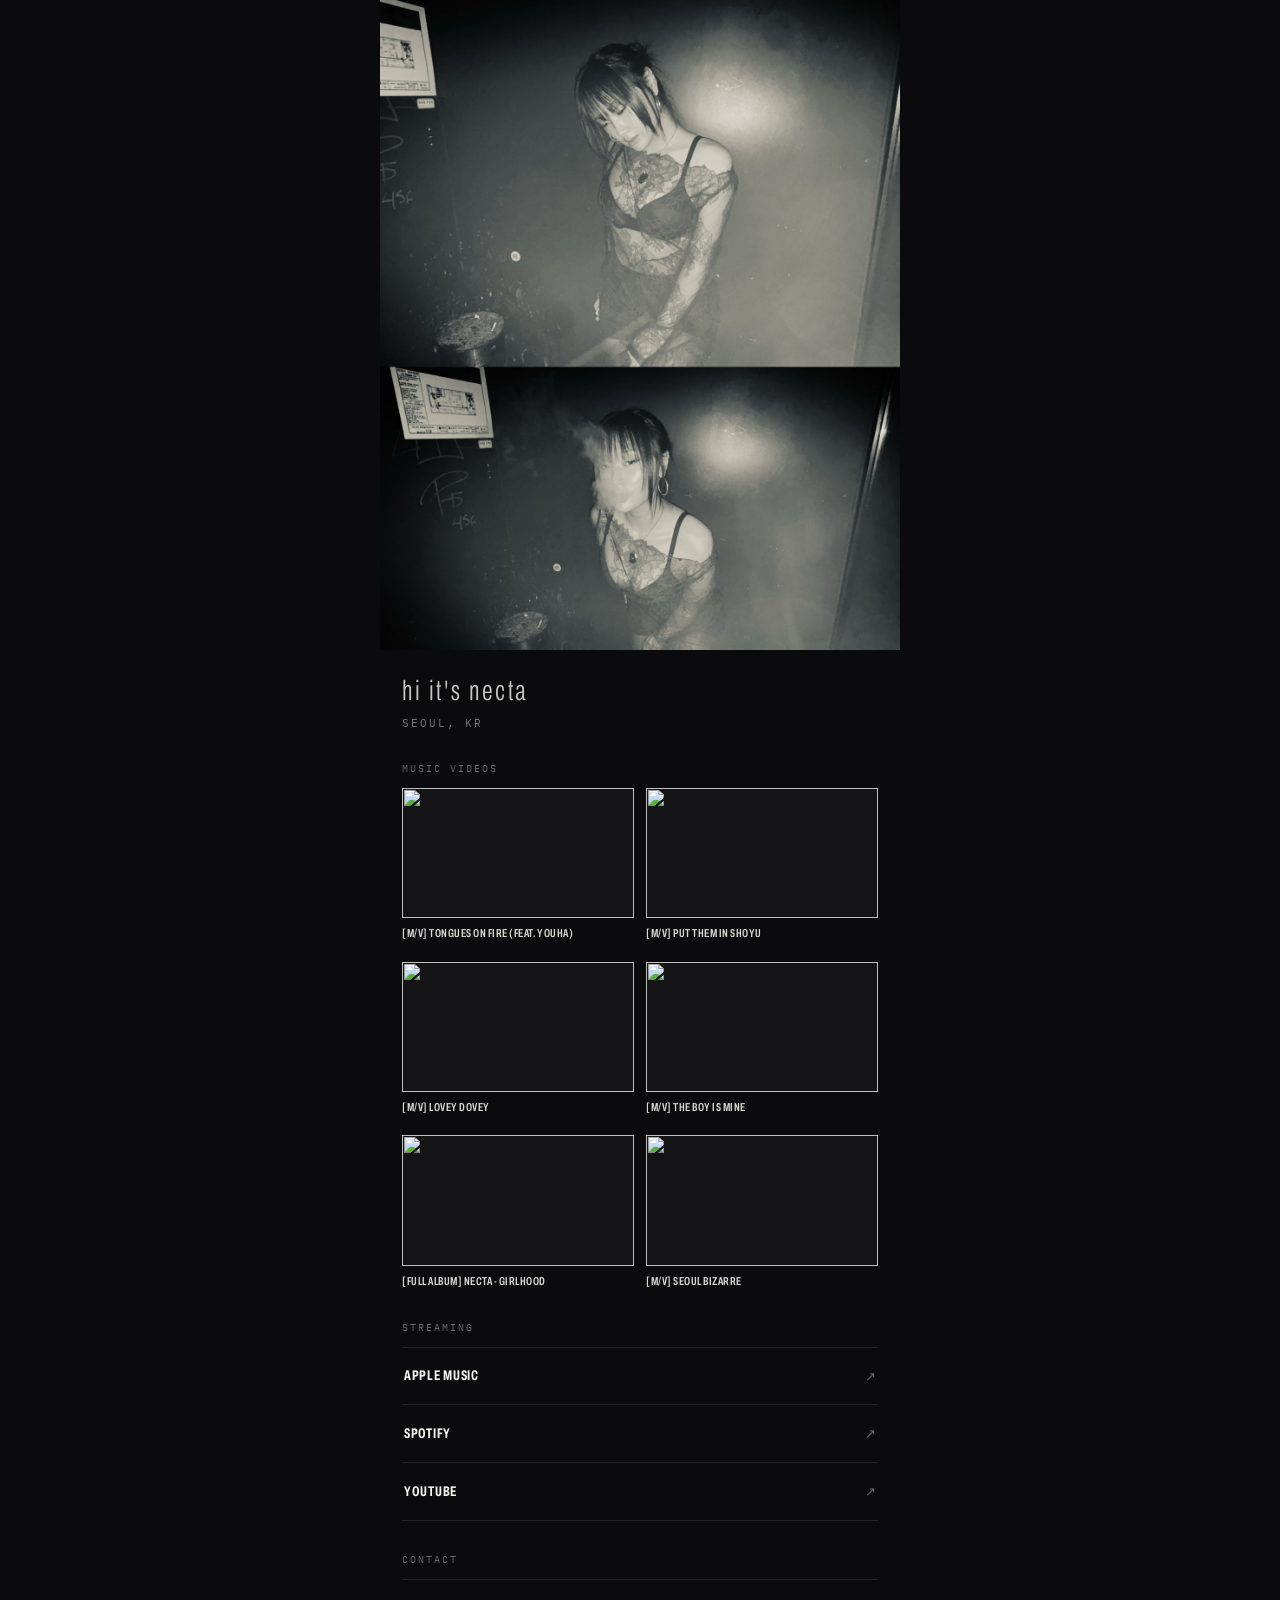
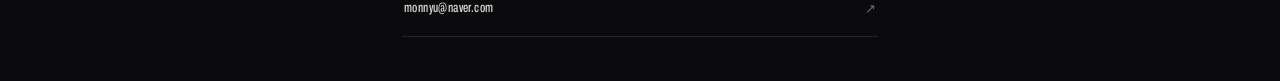
==== commit ff377e20: "Main page promoted to root; EPK moved to /gotta-fix-my-bangs/" ====
--- a/index.html
+++ b/index.html
@@ -1,268 +1,129 @@
 <!DOCTYPE html>
-<html lang="en" data-lang="en">
+<html lang="en">
 <head>
 <meta charset="utf-8">
 <meta name="viewport" content="width=device-width, initial-scale=1">
-<title>NECTA — GOTTA FIX MY BANGS</title>
-<meta name="description" content="NECTA — Seoul-based electronica singer-songwriter. New EP 'GOTTA FIX MY BANGS', January 22, 2027. Press photos, contact.">
+<title>NECTA</title>
+<meta name="description" content="NECTA — Seoul-based electronic pop artist.">
+<meta name="author" content="NECTA">
 <meta property="og:type" content="website">
 <meta property="og:site_name" content="NECTA">
-<meta property="og:title" content="NECTA — GOTTA FIX MY BANGS">
-<meta property="og:description" content="Seoul-based electronica singer-songwriter. New EP 'GOTTA FIX MY BANGS' — January 22, 2027.">
+<meta property="og:title" content="NECTA">
+<meta property="og:description" content="hi it's necta">
 <meta property="og:url" content="https://9necta9.github.io/">
-<meta property="og:image" content="https://9necta9.github.io/assets/photos/og-sq.jpg">
+<meta property="og:image" content="https://9necta9.github.io/assets/og-main.jpg">
+<meta property="og:image:width" content="1200">
+<meta property="og:image:height" content="1500">
 <meta name="twitter:card" content="summary_large_image">
-<meta name="theme-color" content="#e85d6f">
-<link rel="icon" href="assets/favicon.svg" type="image/svg+xml">
-<link rel="apple-touch-icon" href="assets/photos/og-sq.jpg">
-<link rel="preconnect" href="https://fonts.googleapis.com">
-<link rel="preconnect" href="https://fonts.gstatic.com" crossorigin>
-<link href="https://fonts.googleapis.com/css2?family=Barlow+Condensed:wght@500;600;700;800&family=IBM+Plex+Mono:wght@400;500&family=Inter:wght@300;400;500&family=Instrument+Serif:ital@0;1&family=Noto+Sans+KR:wght@300;400;600&family=Noto+Sans+JP:wght@300;400;600&display=swap" rel="stylesheet">
-<link rel="stylesheet" href="assets/css/style.css?v=92">
+<meta name="twitter:title" content="NECTA">
+<meta name="twitter:description" content="hi it's necta">
+<meta name="twitter:image" content="https://9necta9.github.io/assets/og-main.jpg">
+<meta name="theme-color" content="#0b0b0d">
+<style>
+@font-face { font-family:'Archivo'; src:url([data-uri]) format('woff2'); font-weight:100 900; font-stretch:62% 125%; }
+@font-face { font-family:'Plex'; src:url([data-uri]) format('woff2'); font-weight:400; }
+
+*{margin:0;padding:0;box-sizing:border-box}
+html,body{background:#0b0b0d}
+body{color:#f3f3ef;-webkit-font-smoothing:antialiased;overflow-x:hidden}
+img{display:block;max-width:100%;height:auto}
+a{color:inherit;text-decoration:none}
+
+.page{width:100%;max-width:520px;margin:0 auto;padding:0 22px 44px}
+
+.byline{margin:22px 0 0;font-family:'Archivo';font-weight:300;font-stretch:100%;
+  font-size:28px;line-height:1.35;letter-spacing:.09em;text-transform:lowercase;
+  color:#c9c9c3}
+
+.loc{margin:7px 0 0;font-family:'Plex';font-size:11px;line-height:1.2;
+  letter-spacing:.18em;text-transform:uppercase;color:#75757e}
+
+figure.photo{margin:0 -22px 0 -22px;background:#141417}
+figure.photo img{width:100%;height:auto}
+
+.kicker{font-family:'Plex';font-size:10px;line-height:1;letter-spacing:.2em;
+  text-transform:uppercase;color:#6a6a73;margin:34px 0 14px}
+.kicker:first-of-type{margin-top:32px}
+
+.grid{display:grid;grid-template-columns:repeat(2,1fr);column-gap:12px;row-gap:20px}
+.card{display:block}
+.thumb{display:block;aspect-ratio:16/9;overflow:hidden;background:#141417}
+.thumb img{width:100%;height:100%;object-fit:cover}
+.cap{display:-webkit-box;-webkit-line-clamp:2;-webkit-box-orient:vertical;overflow:hidden;
+  margin-top:8px;font-family:'Archivo';font-weight:600;font-stretch:90%;font-size:11.5px;
+  line-height:1.32;letter-spacing:.045em;text-transform:uppercase;word-break:keep-all;
+  color:#d8d8d3}
+.card:hover .cap,.card:focus-visible .cap{color:#ffffff}
+
+nav{margin-top:0}
+.row{display:flex;align-items:center;justify-content:space-between;gap:16px;
+  min-height:58px;padding:16px 2px;border-bottom:1px solid #232329}
+.row:first-child{border-top:1px solid #232329}
+.label{font-family:'Archivo';font-weight:700;font-stretch:87.5%;font-size:14px;
+  line-height:1.28;letter-spacing:.05em;text-transform:uppercase;word-break:keep-all}
+.label.mail{font-weight:500;font-size:13.5px;letter-spacing:.03em;text-transform:none;color:#d8d8d3}
+.arrow{font-family:'Plex';font-size:13px;color:#6a6a73;line-height:1;flex:0 0 auto}
+.row:hover .label,.row:focus-visible .label{color:#ffffff}
+.row:hover .arrow,.row:focus-visible .arrow{color:#f3f3ef}
+:focus-visible{outline:1px solid #8a8a93;outline-offset:3px}
+</style>
 </head>
 <body>
+<main class="page">
+  <figure class="photo">
+    <img src="[data-uri]" width="1200" height="1500" alt="NECTA">
+  </figure>
 
-<a class="skip" href="#main"><span class="en">Skip to content</span><span class="kr">본문으로</span><span class="es">Ir al contenido</span><span class="jp">本文へ</span><span class="de">Zum Inhalt</span><span class="fr">Aller au contenu</span></a>
+  <p class="byline">hi it&#39;s necta</p>
+  <p class="loc">Seoul, KR</p>
 
-<header class="nav" id="siteNav">
-  <a class="brand" href="#top" aria-label="NECTA — top"><img class="brand-mark" src="assets/cursor-necta.png" alt="NECTA" width="39" height="48"></a>
-  <div class="lang" role="group" aria-label="Language / 언어 / Idioma / 言語 / Sprache">
-    <button type="button" data-set-lang="en" class="is-active" aria-pressed="true">EN</button>
-    <span class="lang-sep" aria-hidden="true">/</span>
-    <button type="button" data-set-lang="kr" aria-pressed="false">KR</button>
-    <span class="lang-sep" aria-hidden="true">/</span>
-    <button type="button" data-set-lang="es" aria-pressed="false">ES</button>
-    <span class="lang-sep" aria-hidden="true">/</span>
-    <button type="button" data-set-lang="jp" aria-pressed="false">JP</button>
-    <span class="lang-sep" aria-hidden="true">/</span>
-    <button type="button" data-set-lang="de" aria-pressed="false">DE</button>
-    <span class="lang-sep" aria-hidden="true">/</span>
-    <button type="button" data-set-lang="fr" aria-pressed="false">FR</button>
-  </div>
-  <button class="menu-btn" id="menuBtn" type="button" aria-expanded="false" aria-controls="navLinks" aria-label="Menu">
-    <span class="menu-ico" aria-hidden="true"><i></i><i></i><i></i></span>
-  </button>
-
-  <nav class="nav-links" id="navLinks" aria-label="Index">
-    <a href="#ep"><span class="en">EP</span><span class="kr">EP</span><span class="es">EP</span><span class="jp">EP</span><span class="de">EP</span></a>
-    <a href="#info"><span class="en">Contact</span><span class="kr">연락</span><span class="es">Contacto</span><span class="jp">お問い合わせ</span><span class="de">Kontakt</span><span class="fr">Contact</span></a>
-  </nav>
-</header>
-
-<main id="main">
-
-  <!-- POSTER -->
-  <section class="poster" id="ep">
-    <div class="wrap">
-
-      <h2 class="poster-title">
-        <img class="poster-title-img" src="assets/title-gotta-fix-my-bangs.png" alt="GOTTA FIX MY BANGS (EP)" width="1882" height="332">
-      </h2>
-
-      <p class="poster-date">
-        <span class="en">Jan 22, 2027</span>
-        <span class="kr">2027.01.22</span>
-        <span class="es">22 de enero de 2027</span>
-        <span class="jp">2027.01.22</span>
-        <span class="de">22.01.2027</span>
-        <span class="fr">22 janv. 2027</span>
-      </p>
-
-      <figure class="cover-art">
-        <img src="assets/covers/high-life.jpg" alt="GOTTA FIX MY BANGS — cover art" width="1254" height="1254">
-      </figure>
-
-      <ol class="tracks">
-        <li>
-          <button class="tr-row" type="button" data-src="assets/audio/01-humano.mp3" data-title="HUMANO" aria-label="Play HUMANO">
-            <span class="tr-n">1</span>
-            <span class="tr-t">HUMANO</span>
-            <svg class="tr-ico tr-ico--play" viewBox="0 0 24 24" aria-hidden="true"><path d="M7 4.5v15L20 12z"/></svg>
-            <svg class="tr-ico tr-ico--pause" viewBox="0 0 24 24" aria-hidden="true"><path d="M6.5 4.5h4v15h-4zM13.5 4.5h4v15h-4z"/></svg>
-          </button>
-        </li>
-        <li>
-          <button class="tr-row" type="button" data-src="assets/audio/02-high-life.mp3" data-title="HIGH LIFE" aria-label="Play HIGH LIFE">
-            <span class="tr-n">2</span>
-            <span class="tr-t">HIGH LIFE</span>
-            <svg class="tr-ico tr-ico--play" viewBox="0 0 24 24" aria-hidden="true"><path d="M7 4.5v15L20 12z"/></svg>
-            <svg class="tr-ico tr-ico--pause" viewBox="0 0 24 24" aria-hidden="true"><path d="M6.5 4.5h4v15h-4zM13.5 4.5h4v15h-4z"/></svg>
-          </button>
-        </li>
-        <li>
-          <button class="tr-row" type="button" data-src="assets/audio/03-knock-me-out.mp3" data-title="KNOCK ME OUT" aria-label="Play KNOCK ME OUT">
-            <span class="tr-n">3</span>
-            <span class="tr-t">KNOCK ME OUT</span>
-            <svg class="tr-ico tr-ico--play" viewBox="0 0 24 24" aria-hidden="true"><path d="M7 4.5v15L20 12z"/></svg>
-            <svg class="tr-ico tr-ico--pause" viewBox="0 0 24 24" aria-hidden="true"><path d="M6.5 4.5h4v15h-4zM13.5 4.5h4v15h-4z"/></svg>
-          </button>
-        </li>
-        <li>
-          <button class="tr-row" type="button" data-src="assets/audio/04-bratty-teen-daughter.mp3" data-title="BRATTY TEEN DAUGHTER" aria-label="Play BRATTY TEEN DAUGHTER">
-            <span class="tr-n">4</span>
-            <span class="tr-t">BRATTY TEEN DAUGHTER</span>
-            <svg class="tr-ico tr-ico--play" viewBox="0 0 24 24" aria-hidden="true"><path d="M7 4.5v15L20 12z"/></svg>
-            <svg class="tr-ico tr-ico--pause" viewBox="0 0 24 24" aria-hidden="true"><path d="M6.5 4.5h4v15h-4zM13.5 4.5h4v15h-4z"/></svg>
-          </button>
-        </li>
-        <li>
-          <button class="tr-row" type="button" data-src="assets/audio/gotta-fix-my-bangs.mp3" data-title="GOTTA FIX MY BANGS" aria-label="Play GOTTA FIX MY BANGS">
-            <span class="tr-n">5</span>
-            <span class="tr-t">GOTTA FIX MY BANGS</span>
-            <svg class="tr-ico tr-ico--play" viewBox="0 0 24 24" aria-hidden="true"><path d="M7 4.5v15L20 12z"/></svg>
-            <svg class="tr-ico tr-ico--pause" viewBox="0 0 24 24" aria-hidden="true"><path d="M6.5 4.5h4v15h-4zM13.5 4.5h4v15h-4z"/></svg>
-          </button>
-        </li>
-      </ol>
-
-      <p class="press-dl track-dl">
-        <a href="assets/NECTA-GOTTA-FIX-MY-BANGS-EP.zip" download="NECTA-GOTTA-FIX-MY-BANGS-EP.zip">
-          <span class="en">Download MP3<em> (5 tracks · ZIP)</em></span>
-          <span class="kr">음원 다운로드<em> (5곡 · ZIP)</em></span>
-          <span class="es">Descargar MP3<em> (5 canciones · ZIP)</em></span>
-          <span class="jp">音源ダウンロード<em>（5曲 · ZIP）</em></span>
-          <span class="de">MP3 herunterladen<em> (5 Tracks · ZIP)</em></span>
-          <span class="fr">Télécharger le MP3<em> (5 titres · ZIP)</em></span>
-          <span aria-hidden="true">↓</span>
-        </a>
-      </p>
-      <audio id="trAudio" preload="metadata"></audio>
-
-      <div class="vids" id="videos">
-        <figure class="vid-item">
-          <div class="vid" data-id="TMpNwV3jur4" data-title="TONGUES ON FIRE (feat. YOUHA)">
-            <button class="vid-btn" type="button" aria-label="Play TONGUES ON FIRE (feat. YOUHA)">
-              <img src="https://i.ytimg.com/vi/TMpNwV3jur4/hqdefault.jpg" alt="" loading="lazy">
-              <span class="vid-play" aria-hidden="true"></span>
-            </button>
-          </div>
-
-          <figcaption class="vid-cap">&lt; Visualizer &gt;</figcaption>
-        </figure>
-        <figure class="vid-item">
-          <div class="vid" data-id="tYMHT1vPHUU" data-title="PUT THEM IN SHOYU">
-            <button class="vid-btn" type="button" aria-label="Play PUT THEM IN SHOYU">
-              <img src="https://i.ytimg.com/vi/tYMHT1vPHUU/hqdefault.jpg" alt="" loading="lazy">
-              <span class="vid-play" aria-hidden="true"></span>
-            </button>
-          </div>
-          <figcaption class="vid-cap">&lt; M/V &gt;</figcaption>
-        </figure>
-      </div>
-
-      <p class="press-dl video-dl">
-        <a href="#videos" aria-disabled="true">
-          <span>Visualizer &amp; M/V<em> (.zip)</em></span>
-          <span aria-hidden="true">↓</span>
-        </a>
-      </p>
-
-      <div class="album-note">
-        <span class="en">Five minutes before leaving the house, a pair of scissors and the mirror. NECTA’s new EP, <em>GOTTA FIX MY BANGS</em>, takes that small, private ritual as its starting point: five tracks of electronica pop that push imperfection forward as a weapon instead of hiding it.<br><br>It opens with <em>HUMANO</em>, a switch of the senses flipping between Spanish and English; <em>HIGH LIFE</em> and <em>KNOCK ME OUT</em> carry blunt talk about her own desires and a sharp attitude straight over club sound. <em>BRATTY TEEN DAUGHTER</em> throws in the shameless humour of shrugging off other people’s eyes and analysis, and the closing title track, <em>GOTTA FIX MY BANGS</em>, lightly shakes off twenty-five years of mileage and impatience.<br><br>Even if the bangs never end up perfect, the moment she steps out the door hesitation turns into confidence. <em>GOTTA FIX MY BANGS</em> is the clearest record yet of who NECTA is right now: raw, lippy energy instead of neatness.</span>
-        <span class="kr">외출을 5분 남기고 거울 앞에서 가위로 앞머리를 다듬는 짧은 시간. NECTA의 새 EP 「GOTTA FIX MY BANGS」는 그 사소하고 개인적인 의식을 출발점으로 삼아, 불완전함을 숨기기보다 오히려 무기로 밀고 나가는 다섯 곡의 일렉트로니카 팝이다.<br><br>스페인어와 영어를 오가며 감각의 스위치를 켜는 오프닝 〈HUMANO〉에서 시작해, 〈HIGH LIFE〉와 〈KNOCK ME OUT〉에서는 자신의 욕망을 숨기지 않는 직설적인 화법과 날 선 태도가 클럽 사운드 위에 그대로 실린다. 이어지는 〈BRATTY TEEN DAUGHTER〉는 타인의 시선과 분석을 가볍게 밀어내는 뻔뻔한 유머를 던지고, 마지막 타이틀곡 〈GOTTA FIX MY BANGS〉는 25년의 궤적과 조급함마저 가볍게 털어낸다.<br><br>앞머리를 완벽하게 고치지 못했더라도 결국 문 밖으로 나서는 순간, 주저함은 자신감으로 바뀐다. 「GOTTA FIX MY BANGS」는 단정함 대신 삐죽거리는 날것의 에너지를 택한 지금의 NECTA를 가장 선명하게 보여주는 기록이다.</span>
-        <span class="es">Cinco minutos antes de salir, unas tijeras y el espejo. El nuevo EP de NECTA, <em>GOTTA FIX MY BANGS</em>, toma ese pequeño ritual privado como punto de partida: cinco canciones de pop electrónico que empujan la imperfección hacia adelante como un arma en vez de esconderla.<br><br>Abre con <em>HUMANO</em>, un interruptor de los sentidos que alterna entre el español y el inglés; en <em>HIGH LIFE</em> y <em>KNOCK ME OUT</em>, la forma directa de hablar de sus propios deseos y una actitud afilada se suben tal cual al sonido de club. <em>BRATTY TEEN DAUGHTER</em> lanza el humor descarado de apartar la mirada y el análisis ajenos, y el tema que cierra, <em>GOTTA FIX MY BANGS</em>, se sacude con ligereza veinticinco años de recorrido y prisa.<br><br>Aunque el flequillo no quede perfecto, en el momento de salir por la puerta la duda se convierte en confianza. <em>GOTTA FIX MY BANGS</em> es el registro más nítido de quién es NECTA ahora: energía cruda y respondona en lugar de pulcritud.</span>
-        <span class="jp">出かける5分前、鏡の前でハサミを手に前髪を整える、その短い時間。NECTAの新作EP『GOTTA FIX MY BANGS』は、そのささやかで個人的な儀式を出発点に、不完全さを隠すのではなく武器として押し出す5曲のエレクトロニカ・ポップだ。<br><br>スペイン語と英語を行き来しながら感覚のスイッチを入れるオープニング「HUMANO」から始まり、「HIGH LIFE」「KNOCK ME OUT」では自分の欲望を隠さない直球の言葉と鋭い態度がクラブ・サウンドの上にそのまま乗る。続く「BRATTY TEEN DAUGHTER」は他人の視線や分析を軽く押し返す厚かましいユーモアを投げ、最後のタイトル曲「GOTTA FIX MY BANGS」は25年の軌跡と焦りさえも軽く振り払う。<br><br>前髪を完璧に直せなくても、結局ドアを出るその瞬間、ためらいは自信に変わる。『GOTTA FIX MY BANGS』は、整った姿ではなく、とがった生のエネルギーを選んだ今のNECTAを最も鮮明に映す記録だ。</span>
-        <span class="de">Fünf Minuten vor dem Losgehen, eine Schere und der Spiegel. NECTAs neue EP <em>GOTTA FIX MY BANGS</em> nimmt dieses kleine, private Ritual zum Ausgangspunkt: fünf Stücke Elektronik-Pop, die Unvollkommenheit nicht verstecken, sondern als Waffe nach vorn schieben.<br><br>Sie beginnt mit <em>HUMANO</em>, einem Umschalten der Sinne zwischen Spanisch und Englisch; <em>HIGH LIFE</em> und <em>KNOCK ME OUT</em> tragen direkte Rede über ihre eigenen Begierden und eine scharfe Haltung direkt über den Club-Sound. <em>BRATTY TEEN DAUGHTER</em> wirft den frechen Humor hinterher, der fremde Blicke und Analysen beiseiteschiebt, und der abschließende Titeltrack <em>GOTTA FIX MY BANGS</em> schüttelt fünfundzwanzig Jahre Weg und Ungeduld leicht ab.<br><br>Auch wenn der Pony am Ende nicht perfekt sitzt: In dem Moment, in dem sie zur Tür hinausgeht, wird Zögern zu Selbstsicherheit. <em>GOTTA FIX MY BANGS</em> ist die bisher klarste Aufnahme davon, wer NECTA gerade ist — rohe, vorlaute Energie statt Ordentlichkeit.</span>
-        <span class="fr">Cinq minutes avant de sortir, des ciseaux et le miroir. Le nouvel EP de NECTA, <em>GOTTA FIX MY BANGS</em>, prend ce petit rituel intime comme point de départ : cinq titres d’électro-pop qui poussent l’imperfection en avant comme une arme plutôt que de la cacher.<br><br>Il s’ouvre avec <em>HUMANO</em>, un interrupteur des sens qui bascule entre l’espagnol et l’anglais ; sur <em>HIGH LIFE</em> et <em>KNOCK ME OUT</em>, la parole directe sur ses propres désirs et une attitude acérée passent telles quelles sur le son de club. <em>BRATTY TEEN DAUGHTER</em> lance l’humour effronté qui repousse les regards et les analyses des autres, et le morceau-titre final, <em>GOTTA FIX MY BANGS</em>, secoue légèrement vingt-cinq ans de route et d’impatience.<br><br>Même si la frange n’est jamais parfaite, au moment de franchir la porte l’hésitation devient de l’assurance. <em>GOTTA FIX MY BANGS</em> est le document le plus net de ce que NECTA est aujourd’hui : une énergie brute et insolente plutôt que du bon ordre.</span>
-      </div>
-
-
-
-      <figure class="hero-cut">
-        <div class="hero-media">
-          <div class="hero-track" id="heroTrack">
-            <div class="hero-slide is-active" style="--pos:50% 9%">
-              <img src="assets/photos/hero-sq.jpg" srcset="assets/photos/hero-sq-1200.jpg 1200w, assets/photos/hero-sq.jpg 2000w"
-                   sizes="(max-width:860px) 92vw, 40vw" alt="NECTA in a floral wrap dress, seated on the floor of a pale studio, looking down" fetchpriority="high">
-            </div>
-            <div class="hero-slide" style="--pos:50% 12%;--bright:1.06">
-              <img src="assets/photos/necta-01-1600.jpg" srcset="assets/photos/necta-01-900.jpg 900w, assets/photos/necta-01-1600.jpg 1600w"
-                   sizes="(max-width:860px) 92vw, 40vw" alt="NECTA seen in profile in a dark doorway, hair tied up, floral dress" loading="lazy">
-            </div>
-            <div class="hero-slide" style="--pos:50% 12%">
-              <img src="assets/photos/necta-03-1600.jpg" srcset="assets/photos/necta-03-900.jpg 900w, assets/photos/necta-03-1600.jpg 1600w"
-                   sizes="(max-width:860px) 92vw, 40vw" alt="Motion-blurred portrait of NECTA with hands at her neck against a grey studio wall" loading="lazy">
-            </div>
-            <div class="hero-slide" style="--pos:50% 10%;--bright:1.14">
-              <img src="assets/photos/necta-04-1600.jpg" srcset="assets/photos/necta-04-900.jpg 900w, assets/photos/necta-04-1600.jpg 1600w"
-                   sizes="(max-width:860px) 92vw, 40vw" alt="NECTA standing full length in a dark doorway, floral wrap dress" loading="lazy">
-            </div>
-            <div class="hero-slide" style="--pos:50% 8%;--bright:0.98">
-              <img src="assets/photos/necta-05-1600.jpg" srcset="assets/photos/necta-05-900.jpg 900w, assets/photos/necta-05-1600.jpg 1600w"
-                   sizes="(max-width:860px) 92vw, 40vw" alt="Close-up portrait of NECTA looking directly at the camera, blunt fringe" loading="lazy">
-            </div>
-            <div class="hero-slide" style="--pos:46% 42%;--bright:0.96">
-              <img src="assets/photos/necta-06-1600.jpg" srcset="assets/photos/necta-06-900.jpg 900w, assets/photos/necta-06-1600.jpg 1600w"
-                   sizes="(max-width:860px) 92vw, 40vw" alt="Horizontal close-up of NECTA’s face against a warm ochre wall" loading="lazy">
-            </div>
-          </div>
-        </div>
-        <figcaption class="hero-caption">
-          <button class="hero-arrow" id="heroPrev" type="button" aria-label="Previous photo">‹</button>
-          <div class="hero-dots" id="heroDots" aria-label="Photo slideshow">
-            <button type="button" class="is-active" aria-label="Photo 1" aria-current="true"></button>
-            <button type="button" aria-label="Photo 2"></button>
-            <button type="button" aria-label="Photo 3"></button>
-            <button type="button" aria-label="Photo 4"></button>
-            <button type="button" aria-label="Photo 5"></button>
-            <button type="button" aria-label="Photo 6"></button>
-          </div>
-          <span class="hero-count" aria-live="polite"><span id="heroCount">1</span> / 6</span>
-          <button class="hero-arrow" id="heroNext" type="button" aria-label="Next photo">›</button>
-        </figcaption>
-      </figure>
-      <p class="press-dl">
-        <a href="assets/2027-NECTA-PROFILE.zip" download="2027-NECTA-PROFILE.zip">
-          <span>2027 NECTA PROFILE<em> (6 hi-res · ZIP)</em></span>
-          <span aria-hidden="true">↓</span>
-        </a>
-      </p>
-
-      <p class="press-dl lyrics-dl">
-        <a href="assets/NECTA-GOTTA-FIX-MY-BANGS-LYRICS-AND-CREDITS.pdf" download="NECTA-GOTTA-FIX-MY-BANGS-LYRICS-AND-CREDITS.pdf">
-          <span>LYRICS &amp; CREDITS<em> (.pdf)</em></span>
-          <span aria-hidden="true">↓</span>
-        </a>
-      </p>
-
-      <p class="bio">
-        <span class="en">NECTA is a Seoul-based electronica singer-songwriter. Starting from R&amp;B, she has widened her field into Seoul’s club scene and electronic music while building her own sound and visual world — and more recently she has also been writing for K-pop.<br><br>Nominated for Best Electronic Album and Best Song at the 23rd Korean Music Awards for her 2025 EP <em>Seoul Bizarre</em>, she released her first full-length album <em>GIRLHOOD</em> in 2026 and was named an Apple Music ‘Up Next’ artist, drawing the scene’s attention. On January 22, 2027 she opens the next chapter with the new EP <em>GOTTA FIX MY BANGS</em>.</span>
-        <span class="kr">NECTA(넥타)는 서울을 기반으로 활동하는 일렉트로니카 싱어송라이터다. R&B에서 출발해 서울의 클럽 씬과 전자음악으로 영역을 넓히며 자신만의 사운드와 비주얼을 구축해 왔고, 최근에는 K-POP 송라이팅 작업도 함께 이어가고 있다.<br><br>2025년 EP 「Seoul Bizarre」로 제23회 한국대중음악상 최우수 일렉트로닉 음반·노래 부문 후보에 올랐고, 2026년 첫 정규 앨범 「GIRLHOOD」와 Apple Music ‘Up Next’ 선정을 거치며 씬의 주목을 받았다. 2027년 1월 22일, 새 EP 「GOTTA FIX MY BANGS」로 다음 챕터를 연다.</span>
-        <span class="es">NECTA es una cantautora de electrónica radicada en Seúl. Partió del R&amp;B y amplió su terreno hacia la escena de club y la música electrónica de Seúl mientras construía su propio sonido y universo visual; más recientemente también escribe para K-pop.<br><br>Nominada al Mejor Álbum Electrónico y a la Mejor Canción en los 23.º Korean Music Awards por su EP <em>Seoul Bizarre</em> (2025), publicó en 2026 su primer álbum de larga duración, <em>GIRLHOOD</em>, y fue elegida artista «Up Next» de Apple Music, captando la atención de la escena. El 22 de enero de 2027 abre el siguiente capítulo con el nuevo EP <em>GOTTA FIX MY BANGS</em>.</span>
-        <span class="jp">NECTAは、ソウルを拠点に活動するエレクトロニカ・シンガーソングライター。R&amp;Bから出発し、ソウルのクラブ・シーンとエレクトロニック・ミュージックへと活動の幅を広げ、自身のサウンドとビジュアルを築いてきた。近年はK-POPのソングライティングも手がけている。<br><br>2025年のEP『Seoul Bizarre』で第23回 韓国大衆音楽賞の最優秀エレクトロニック・アルバム賞・楽曲賞にノミネート。2026年には初のフルアルバム『GIRLHOOD』を発表し、Apple Music「Up Next」に選出されるなど、シーンの注目を集めた。2027年1月22日、新EP『GOTTA FIX MY BANGS』で次の章を開く。</span>
-        <span class="de">NECTA ist eine in Seoul lebende elektronische Singer-Songwriterin. Sie kommt aus dem R&amp;B, hat ihr Feld auf die Clubszene und die elektronische Musik Seouls ausgeweitet und dabei einen eigenen Sound und eine eigene visuelle Welt aufgebaut; zuletzt schreibt sie auch für K-Pop.<br><br>Für ihre EP <em>Seoul Bizarre</em> (2025) wurde sie bei den 23. Korean Music Awards als bestes elektronisches Album und bester Song nominiert; 2026 folgten ihr erstes Album <em>GIRLHOOD</em> und die Aufnahme in Apple Musics „Up Next“, die ihr die Aufmerksamkeit der Szene einbrachte. Am 22. Januar 2027 eröffnet sie mit der neuen EP <em>GOTTA FIX MY BANGS</em> das nächste Kapitel.</span>
-        <span class="fr">NECTA est une autrice-compositrice-interprète électronique basée à Séoul. Partie du R&amp;B, elle a élargi son terrain vers la scène club et la musique électronique de Séoul tout en construisant son propre son et son univers visuel ; plus récemment, elle écrit aussi pour la K-pop.<br><br>Nommée au Meilleur album électronique et à la Meilleure chanson aux 23es Korean Music Awards pour son EP <em>Seoul Bizarre</em> (2025), elle a publié en 2026 son premier album, <em>GIRLHOOD</em>, et a été retenue parmi les artistes « Up Next » d’Apple Music, attirant l’attention de la scène. Le 22 janvier 2027, elle ouvre le chapitre suivant avec le nouvel EP <em>GOTTA FIX MY BANGS</em>.</span>
-      </p>
-
-    </div>
-  </section>
-
-  <!-- INFO -->
-  <section class="in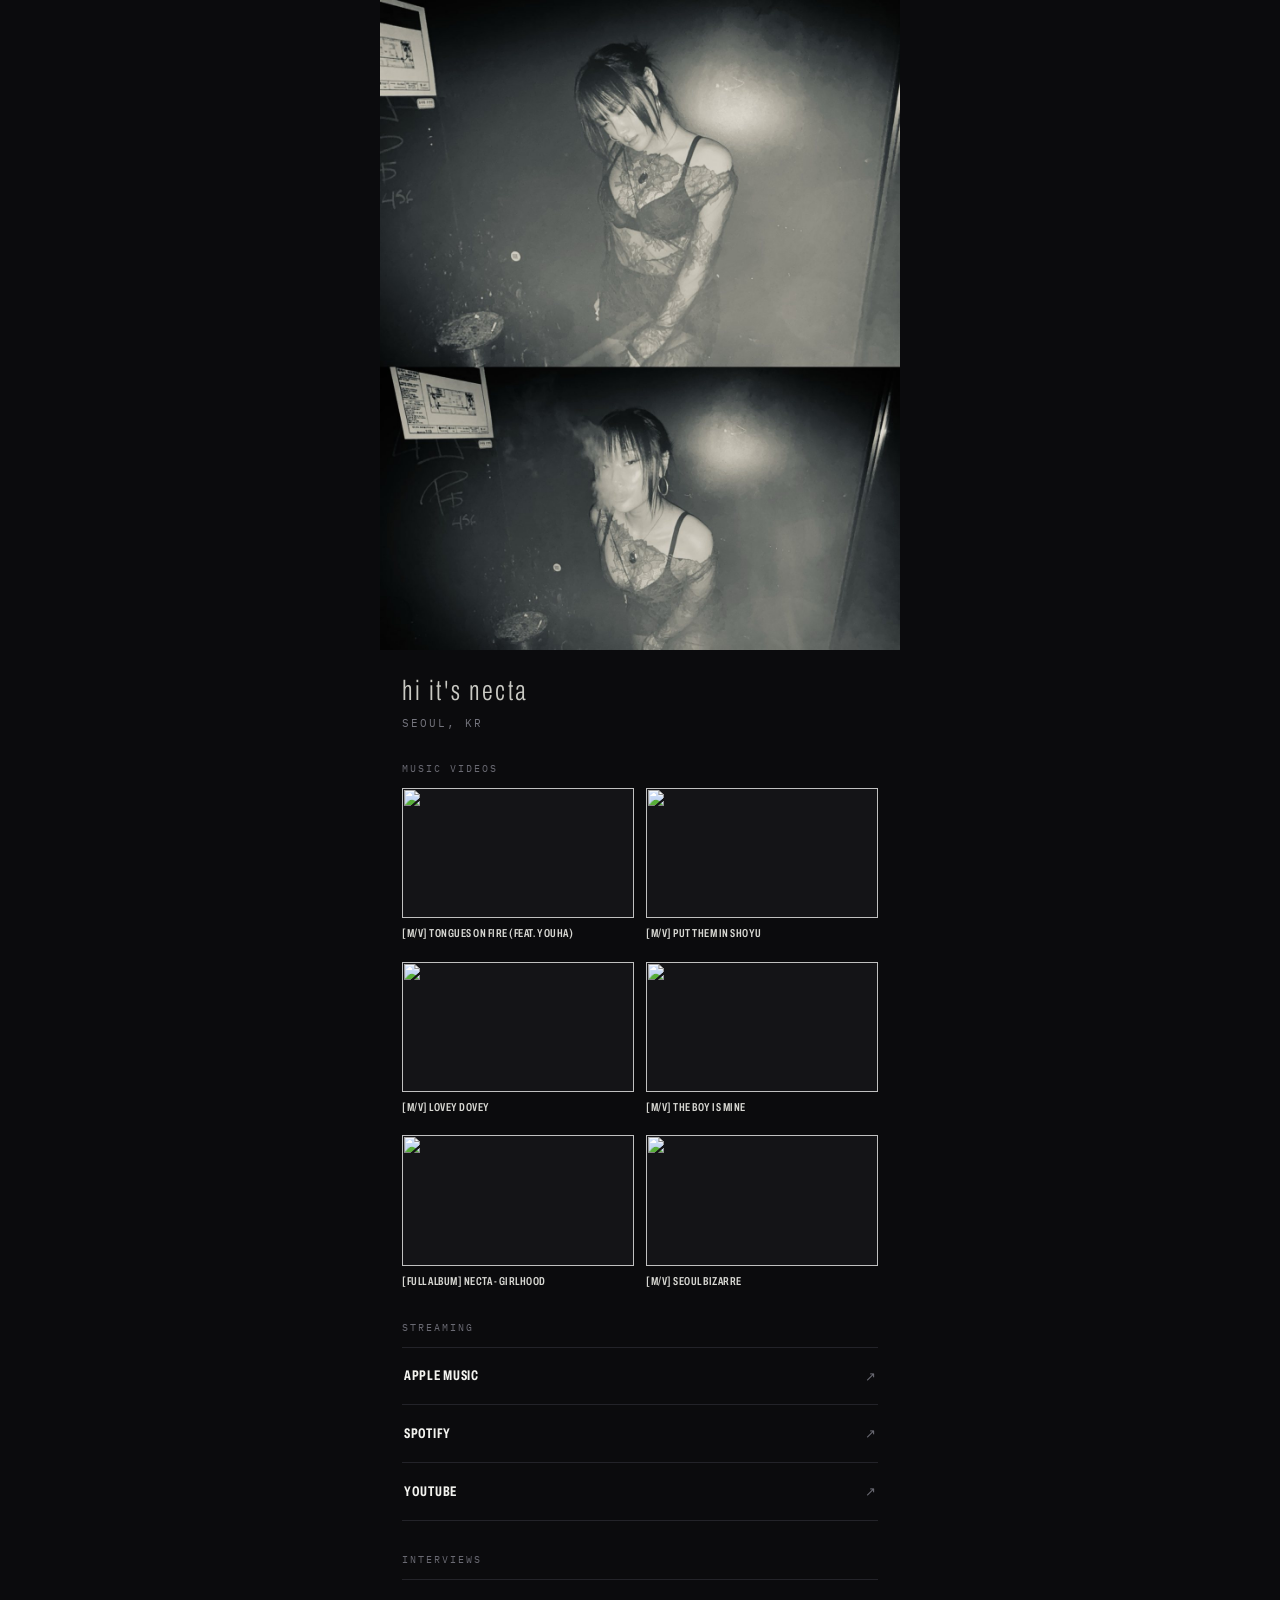
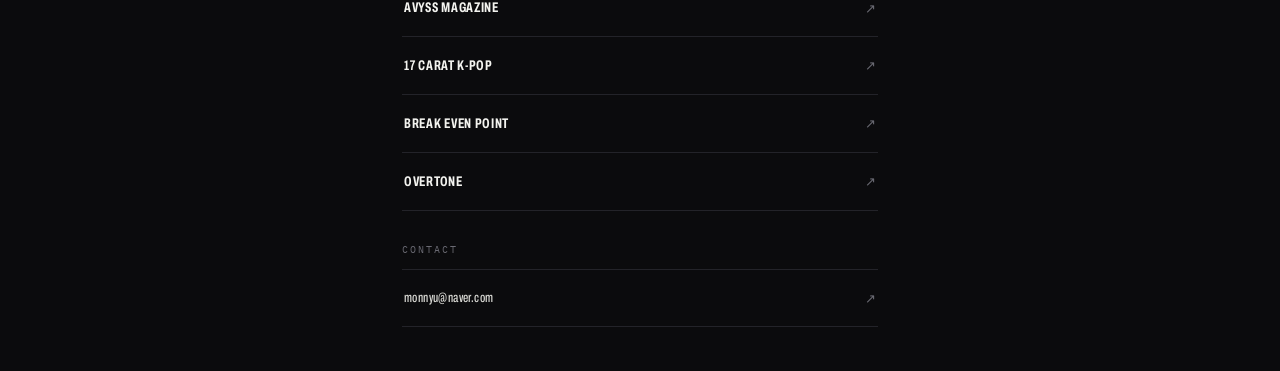
==== commit e63ec395: "Add INTERVIEWS section (AVYSS Magazine, 17 Carat K-Pop, Break Even Point, Overtone) between Streamin" ====
--- a/index.html
+++ b/index.html
@@ -11,13 +11,13 @@
 <meta property="og:title" content="NECTA">
 <meta property="og:description" content="hi it's necta">
 <meta property="og:url" content="https://9necta9.github.io/">
-<meta property="og:image" content="https://9necta9.github.io/assets/og-main.jpg">
+<meta property="og:image" content="https://9necta9.github.io/assets/og-main.jpg?v=2">
 <meta property="og:image:width" content="1200">
-<meta property="og:image:height" content="1500">
+<meta property="og:image:height" content="630">
 <meta name="twitter:card" content="summary_large_image">
 <meta name="twitter:title" content="NECTA">
 <meta name="twitter:description" content="hi it's necta">
-<meta name="twitter:image" content="https://9necta9.github.io/assets/og-main.jpg">
+<meta name="twitter:image" content="https://9necta9.github.io/assets/og-main.jpg?v=2">
 <meta name="theme-color" content="#0b0b0d">
 <style>
 @font-face { font-family:'Archivo'; src:url([data-uri]) format('woff2'); font-weight:100 900; font-stretch:62% 125%; }
@@ -118,6 +118,22 @@
     </a>
   </nav>
 
+  <p class="kicker">Interviews</p>
+  <nav aria-label="Interviews">
+    <a class="row" href="https://avyss-magazine.com/2026/05/05/71327/" target="_blank" rel="noopener">
+      <span class="label">AVYSS MAGAZINE</span><span class="arrow" aria-hidden="true">&#8599;</span>
+    </a>
+    <a class="row" href="https://17caratkpop.substack.com/p/necta-talks-all-things-girlhood" target="_blank" rel="noopener">
+      <span class="label">17 CARAT K-POP</span><span class="arrow" aria-hidden="true">&#8599;</span>
+    </a>
+    <a class="row" href="https://brunch.co.kr/@breakevenpoint/100" target="_blank" rel="noopener">
+      <span class="label">BREAK EVEN POINT</span><span class="arrow" aria-hidden="true">&#8599;</span>
+    </a>
+    <a class="row" href="https://overtone.kr/interview/necta-%EC%9D%B8%ED%84%B0%EB%B7%B0-seoul-bizarre%EC%99%80-%EC%84%9C%EC%9A%B8%EC%9D%98-%EC%82%AC%EB%9E%91" target="_blank" rel="noopener">
+      <span class="label">OVERTONE</span><span class="arrow" aria-hidden="true">&#8599;</span>
+    </a>
+  </nav>
+
   <p class="kicker">Contact</p>
   <nav aria-label="Contact">
     <a class="row" href="mailto:monnyu@naver.com">
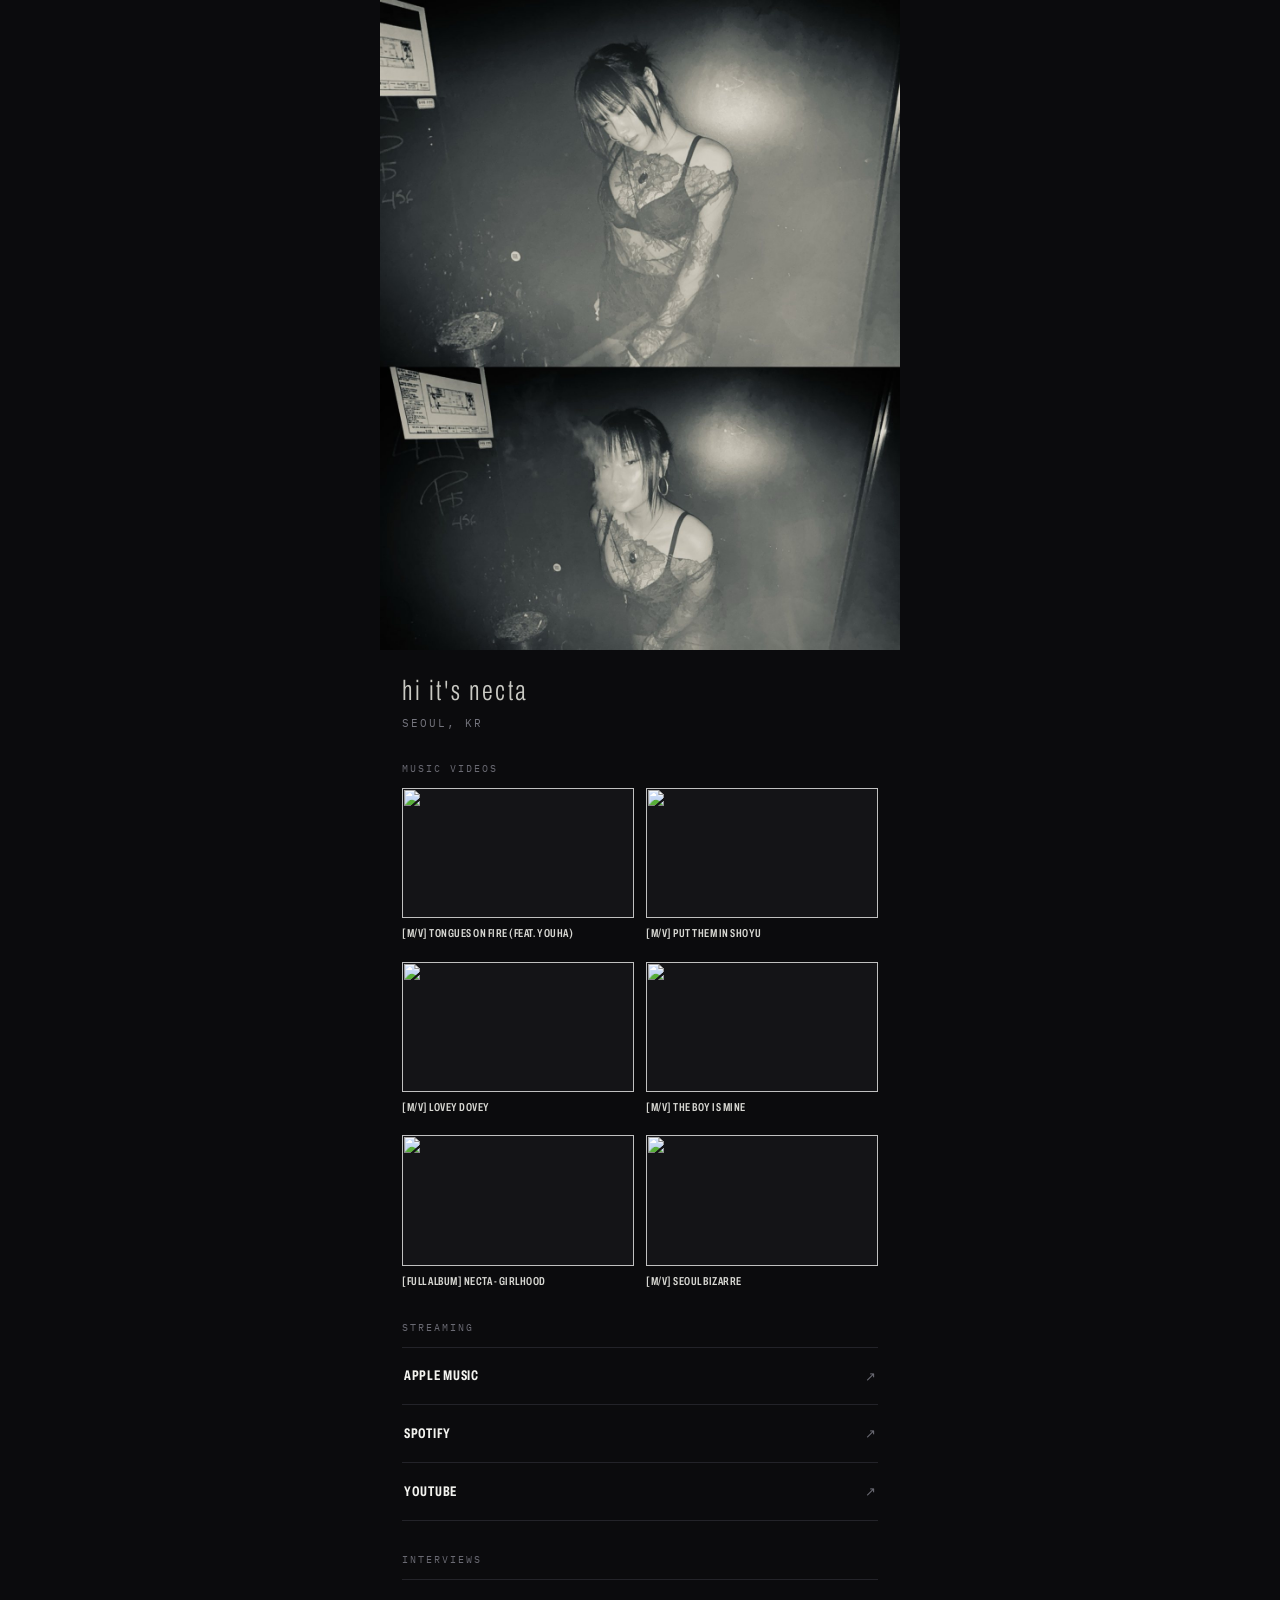
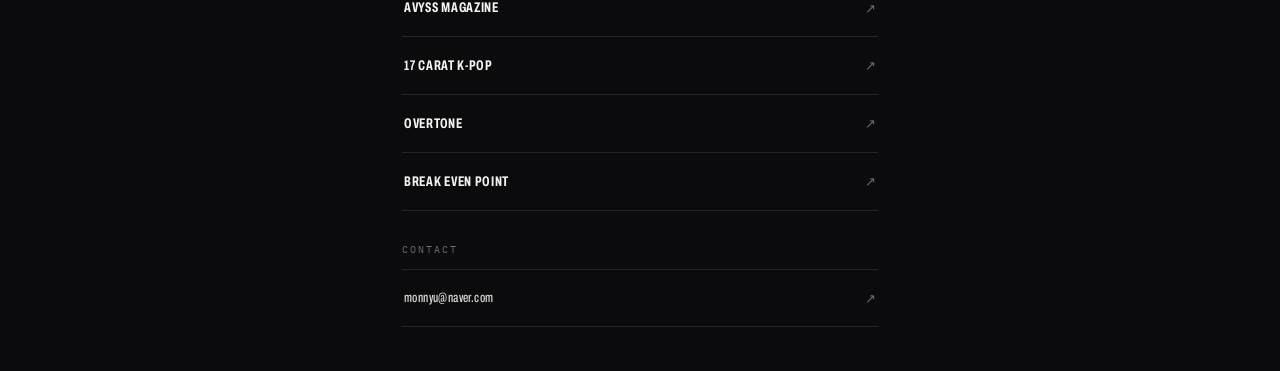
==== commit b8924652: "Reorder INTERVIEWS rows: AVYSS, 17 Carat K-Pop, Overtone, Break Even Point" ====
--- a/index.html
+++ b/index.html
@@ -126,11 +126,11 @@
     <a class="row" href="https://17caratkpop.substack.com/p/necta-talks-all-things-girlhood" target="_blank" rel="noopener">
       <span class="label">17 CARAT K-POP</span><span class="arrow" aria-hidden="true">&#8599;</span>
     </a>
+    <a class="row" href="https://overtone.kr/interview/necta-%EC%9D%B8%ED%84%B0%EB%B7%B0-seoul-bizarre%EC%99%80-%EC%84%9C%EC%9A%B8%EC%9D%98-%EC%82%AC%EB%9E%91" target="_blank" rel="noopener">
+      <span class="label">OVERTONE</span><span class="arrow" aria-hidden="true">&#8599;</span>
+    </a>
     <a class="row" href="https://brunch.co.kr/@breakevenpoint/100" target="_blank" rel="noopener">
       <span class="label">BREAK EVEN POINT</span><span class="arrow" aria-hidden="true">&#8599;</span>
-    </a>
-    <a class="row" href="https://overtone.kr/interview/necta-%EC%9D%B8%ED%84%B0%EB%B7%B0-seoul-bizarre%EC%99%80-%EC%84%9C%EC%9A%B8%EC%9D%98-%EC%82%AC%EB%9E%91" target="_blank" rel="noopener">
-      <span class="label">OVERTONE</span><span class="arrow" aria-hidden="true">&#8599;</span>
     </a>
   </nav>
 
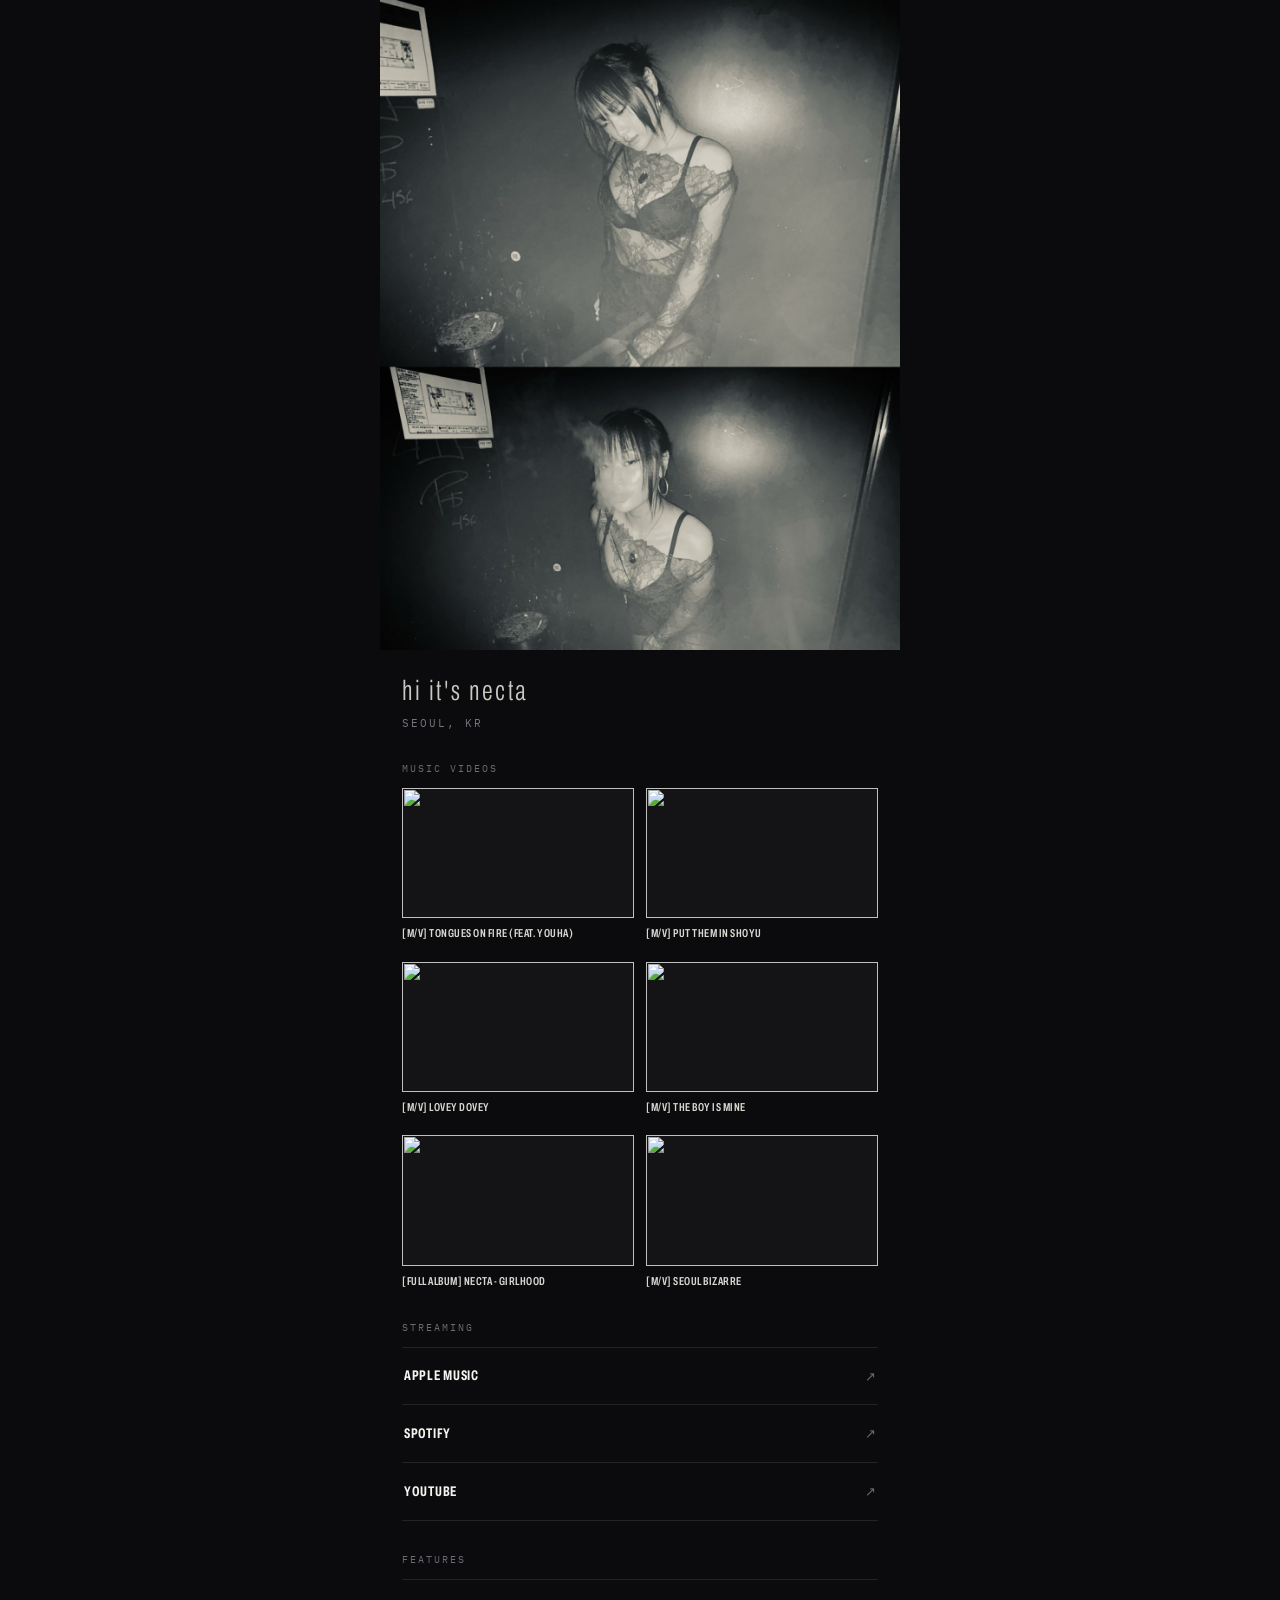
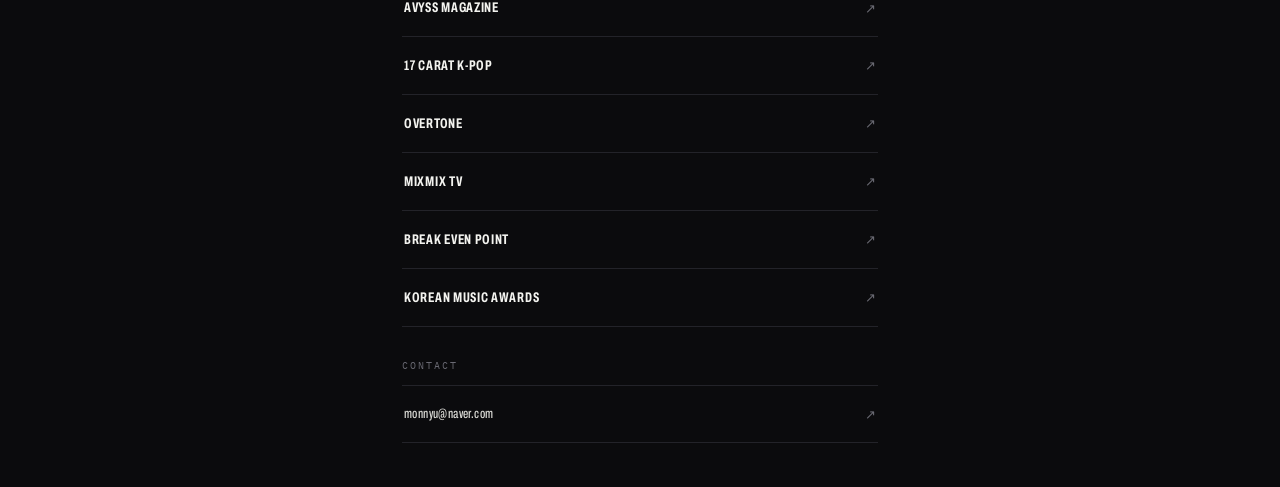
==== commit 5ae9ae31: "Rename INTERVIEWS to FEATURES; add MIXMIX TV (4th) and Korean Music Awards rows" ====
--- a/index.html
+++ b/index.html
@@ -118,8 +118,8 @@
     </a>
   </nav>
 
-  <p class="kicker">Interviews</p>
-  <nav aria-label="Interviews">
+  <p class="kicker">Features</p>
+  <nav aria-label="Features">
     <a class="row" href="https://avyss-magazine.com/2026/05/05/71327/" target="_blank" rel="noopener">
       <span class="label">AVYSS MAGAZINE</span><span class="arrow" aria-hidden="true">&#8599;</span>
     </a>
@@ -129,8 +129,14 @@
     <a class="row" href="https://overtone.kr/interview/necta-%EC%9D%B8%ED%84%B0%EB%B7%B0-seoul-bizarre%EC%99%80-%EC%84%9C%EC%9A%B8%EC%9D%98-%EC%82%AC%EB%9E%91" target="_blank" rel="noopener">
       <span class="label">OVERTONE</span><span class="arrow" aria-hidden="true">&#8599;</span>
     </a>
+    <a class="row" href="https://www.youtube.com/watch?v=JBceB6Wl0Ls" target="_blank" rel="noopener">
+      <span class="label">MIXMIX TV</span><span class="arrow" aria-hidden="true">&#8599;</span>
+    </a>
     <a class="row" href="https://brunch.co.kr/@breakevenpoint/100" target="_blank" rel="noopener">
       <span class="label">BREAK EVEN POINT</span><span class="arrow" aria-hidden="true">&#8599;</span>
+    </a>
+    <a class="row" href="https://koreanmusicawards.com/project/necta-seoul-bizarre/" target="_blank" rel="noopener">
+      <span class="label">KOREAN MUSIC AWARDS</span><span class="arrow" aria-hidden="true">&#8599;</span>
     </a>
   </nav>
 
